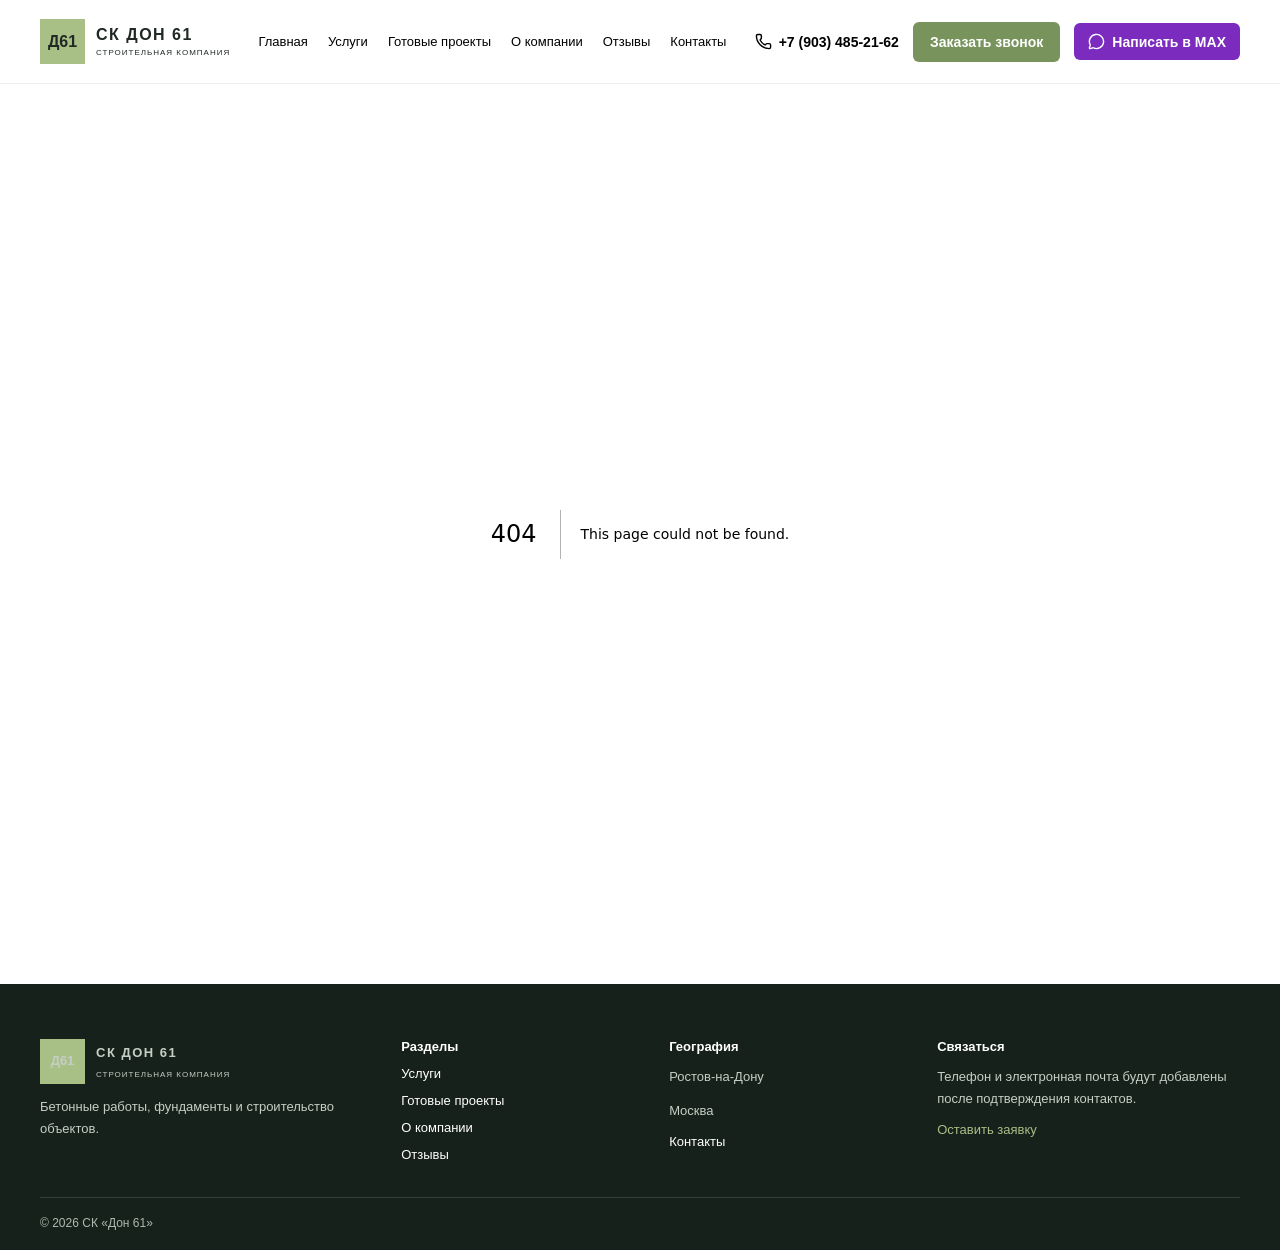
==== 404/index.html @ b5d12e60 "index.html Commit changes" ====
<!DOCTYPE html><html lang="ru"><head><meta charSet="utf-8"/><meta name="viewport" content="width=device-width, initial-scale=1"/><link rel="stylesheet" href="/_next/static/chunks/1ob4vys-8_jrk.css" data-precedence="next"/><link rel="preload" as="script" fetchPriority="low" href="/_next/static/chunks/1x6obpmlu1_c2.js"/><script src="/_next/static/chunks/2r4s4h5xul1n-.js" async=""></script><script src="/_next/static/chunks/3wbm-994r45kr.js" async=""></script><script src="/_next/static/chunks/1kb4dcqdypxx7.js" async=""></script><script src="/_next/static/chunks/turbopack-3-ry682tkyiqk.js" async=""></script><script src="/_next/static/chunks/1j1d3-lr4b68n.js" async=""></script><script src="/_next/static/chunks/3-zj1wxy3ab3z.js" async=""></script><meta name="robots" content="noindex"/><title>404: This page could not be found.</title><title>СК Дон 61 — бетонные и строительные работы</title><meta name="description" content="Бетонные и монолитные работы, фундаменты, бассейны, дома, промышленные и складские здания. Ростов-на-Дону и Москва."/><link rel="icon" href="/favicon.ico?favicon.117ezoe8m31dk.ico" sizes="48x48" type="image/x-icon"/><script src="/_next/static/chunks/0cz1d0mv5g_q7.js" noModule=""></script></head><body><div hidden=""><!--$--><!--/$--></div><header class="site-header"><div class="container header-inner"><a class="brand" href="/"><span class="brand-mark">Д61</span><span><b>СК ДОН 61</b><small>СТРОИТЕЛЬНАЯ КОМПАНИЯ</small></span></a><nav class="desktop-nav"><a href="/">Главная</a><a href="/services/">Услуги</a><a href="/portfolio/">Готовые проекты</a><a href="/about/">О компании</a><a href="/reviews/">Отзывы</a><a href="/contacts/">Контакты</a></nav><div class="header-actions"><a class="header-phone" href="tel:+79034852162"><svg xmlns="http://www.w3.org/2000/svg" width="17" height="17" viewBox="0 0 24 24" fill="none" stroke="currentColor" stroke-width="2" stroke-linecap="round" stroke-linejoin="round" class="lucide lucide-phone" aria-hidden="true"><path d="M13.832 16.568a1 1 0 0 0 1.213-.303l.355-.465A2 2 0 0 1 17 15h3a2 2 0 0 1 2 2v3a2 2 0 0 1-2 2A18 18 0 0 1 2 4a2 2 0 0 1 2-2h3a2 2 0 0 1 2 2v3a2 2 0 0 1-.8 1.6l-.468.351a1 1 0 0 0-.292 1.233 14 14 0 0 0 6.392 6.384"></path></svg>+7 (903) 485-21-62</a><button class="header-cta">Заказать звонок</button><a class="header-max" href="https://max.ru/" target="_blank" rel="noopener noreferrer"><svg xmlns="http://www.w3.org/2000/svg" width="17" height="17" viewBox="0 0 24 24" fill="none" stroke="currentColor" stroke-width="2" stroke-linecap="round" stroke-linejoin="round" class="lucide lucide-message-circle" aria-hidden="true"><path d="M2.992 16.342a2 2 0 0 1 .094 1.167l-1.065 3.29a1 1 0 0 0 1.236 1.168l3.413-.998a2 2 0 0 1 1.099.092 10 10 0 1 0-4.777-4.719"></path></svg>Написать в MAX</a></div><button class="mobile-toggle" aria-label="Меню"><svg xmlns="http://www.w3.org/2000/svg" width="24" height="24" viewBox="0 0 24 24" fill="none" stroke="currentColor" stroke-width="2" stroke-linecap="round" stroke-linejoin="round" class="lucide lucide-menu" aria-hidden="true"><path d="M4 5h16"></path><path d="M4 12h16"></path><path d="M4 19h16"></path></svg></button></div></header><main><div style="font-family:system-ui,&quot;Segoe UI&quot;,Roboto,Helvetica,Arial,sans-serif,&quot;Apple Color Emoji&quot;,&quot;Segoe UI Emoji&quot;;height:100vh;text-align:center;display:flex;flex-direction:column;align-items:center;justify-content:center"><div><style>body{color:#000;background:#fff;margin:0}.next-error-h1{border-right:1px solid rgba(0,0,0,.3)}@media (prefers-color-scheme:dark){body{color:#fff;background:#000}.next-error-h1{border-right:1px solid rgba(255,255,255,.3)}}</style><h1 class="next-error-h1" style="display:inline-block;margin:0 20px 0 0;padding:0 23px 0 0;font-size:24px;font-weight:500;vertical-align:top;line-height:49px">404</h1><div style="display:inline-block"><h2 style="font-size:14px;font-weight:400;line-height:49px;margin:0">This page could not be found.</h2></div></div></div><!--$--><!--/$--></main><footer class="site-footer"><div class="container footer-grid"><div><a class="brand footer-brand" href="/"><span class="brand-mark">Д61</span><span><b>СК ДОН 61</b><small>СТРОИТЕЛЬНАЯ КОМПАНИЯ</small></span></a><p>Бетонные работы, фундаменты и строительство объектов.</p></div><div><b>Разделы</b><a href="/services/">Услуги</a><a href="/portfolio/">Готовые проекты</a><a href="/about/">О компании</a><a href="/reviews/">Отзывы</a></div><div><b>География</b><span>Ростов-на-Дону</span><span>Москва</span><a href="/contacts/">Контакты</a></div><div><b>Связаться</b><span>Телефон и электронная почта будут добавлены после подтверждения контактов.</span><a class="footer-cta" href="/contacts/">Оставить заявку</a></div></div><div class="container footer-bottom">© <!-- -->2026<!-- --> СК «Дон 61»</div></footer><script id="_R_">(globalThis["TURBOPACK"] || (globalThis["TURBOPACK"] = [])).push({"otherChunks":["static/chunks/1x6obpmlu1_c2.js","static/chunks/2r4s4h5xul1n-.js","static/chunks/3wbm-994r45kr.js","static/chunks/1kb4dcqdypxx7.js"],"runtimeModuleIds":[94553]});</script><script src="/_next/static/chunks/1x6obpmlu1_c2.js" async=""></script><script>(self.__next_f=self.__next_f||[]).push([0])</script><script>self.__next_f.push([1,"1:\"$Sreact.fragment\"\n2:\"/_next/static/chunks/1j1d3-lr4b68n.js\"\n3:\"/_next/static/chunks/3-zj1wxy3ab3z.js\"\n4:I[53195,[\"$2\",\"$3\"],\"default\"]\n5:I[39756,[\"$2\",\"$3\"],\"default\"]\n6:I[37457,[\"$2\",\"$3\"],\"default\"]\n7:I[22016,[\"$2\",\"$3\"],\"\"]\nb:I[97367,[\"$2\",\"$3\"],\"OutletBoundary\"]\nc:\"$Sreact.suspense\"\ne:\"ViewportBoundary\"\nf:I[97367,[\"$2\",\"$3\"],\"$e\"]\n11:\"MetadataBoundary\"\n12:I[97367,[\"$2\",\"$3\"],\"$11\"]\n14:I[68027,[\"$2\",\"$3\"],\"default\",1]\n:HL[\"/_next/static/chunks/1ob4vys-8_jrk.css\",\"style\"]\n9:X\na:[[\"children\",{\"s\":\"__PAGE__\",\"h\":512,\"d\":{\"r\":[\"$\",\"$1\",\"c\",{\"children\":[[[\"$\",\"title\",null,{\"children\":\"404: This page could not be found.\"}],[\"$\",\"div\",null,{\"style\":\"$0:t:t:d:r:props:children:1:props:children:props:children:1:props:children:props:notFound:0:1:props:style\",\"children\":[\"$\",\"div\",null,{\"children\":[[\"$\",\"style\",null,{\"dangerouslySetInnerHTML\":{\"__html\":\"body{color:#000;background:#fff;margin:0}.next-error-h1{border-right:1px solid rgba(0,0,0,.3)}@media (prefers-color-scheme:dark){body{color:#fff;background:#000}.next-error-h1{border-right:1px solid rgba(255,255,255,.3)}}\"}}],[\"$\",\"h1\",null,{\"className\":\"next-error-h1\",\"style\":\"$0:t:t:d:r:props:children:1:props:children:props:children:1:props:children:props:notFound:0:1:props:children:props:children:1:props:style\",\"children\":404}],[\"$\",\"div\",null,{\"style\":\"$0:t:t:d:r:props:children:1:props:children:props:children:1:props:children:props:notFound:0:1:props:children:props:children:2:props:style\",\"children\":[\"$\",\"h2\",null,{\"style\":\"$0:t:t:d:r:props:children:1:props:children:props:children:1:props:children:props:notFound:0:1:props:children:props:children:2:props:children:props:style\",\"children\":\"This page could not be found.\"}]}]]}]}]],null,[\"$\",\"$Lb\",null,{\"children\":[\"$\",\"$c\",null,{\"name\":\"Next.MetadataOutlet\",\"children\":\"$@d\"}]}]]}],\"p\":false,\"v\":null}}]]\n8:[[\"children\",{\"s\":\"/_not-found\",\"h\":512,\"d\":{\"r\":[\"$\",\"$1\",\"c\",{\"children\":[null,[\"$\",\"$L5\",null,{\"parallelRouterKey\":\"children\",\"error\":\"$undefined\",\"errorStyles\":\"$undefined\",\"errorScripts\":\"$undefined\",\"template\":[\"$\",\"$L6\",null,{}],\"templateStyles\":\"$undefined\",\"templateScripts\":\"$undefined\",\"notFound\":\"$undefined\",\"forbidden\":\"$undefined\",\"unauthorized\":\"$undefined\"}]]}],\"p\":false,\"v\":\"$9\"},\"c\":\"$Qa\"}]]\n"])</script><script>self.__next_f.push([1,"0:{\"P\":null,\"c\":[\"\",\"_not-found\",\"\"],\"q\":\"\",\"i\":false,\"t\":{\"t\":{\"s\":\"\",\"h\":528,\"d\":{\"r\":[\"$\",\"$1\",\"c\",{\"children\":[[[\"$\",\"link\",\"0\",{\"rel\":\"stylesheet\",\"href\":\"/_next/static/chunks/1ob4vys-8_jrk.css\",\"precedence\":\"next\",\"crossOrigin\":\"$undefined\",\"nonce\":\"$undefined\"}],[\"$\",\"script\",\"script-0\",{\"src\":\"/_next/static/chunks/1j1d3-lr4b68n.js\",\"async\":true,\"nonce\":\"$undefined\"}],[\"$\",\"script\",\"script-1\",{\"src\":\"/_next/static/chunks/3-zj1wxy3ab3z.js\",\"async\":true,\"nonce\":\"$undefined\"}]],[\"$\",\"html\",null,{\"lang\":\"ru\",\"children\":[\"$\",\"body\",null,{\"children\":[[\"$\",\"$L4\",null,{}],[\"$\",\"main\",null,{\"children\":[\"$\",\"$L5\",null,{\"parallelRouterKey\":\"children\",\"error\":\"$undefined\",\"errorStyles\":\"$undefined\",\"errorScripts\":\"$undefined\",\"template\":[\"$\",\"$L6\",null,{}],\"templateStyles\":\"$undefined\",\"templateScripts\":\"$undefined\",\"notFound\":[[[\"$\",\"title\",null,{\"children\":\"404: This page could not be found.\"}],[\"$\",\"div\",null,{\"style\":{\"fontFamily\":\"system-ui,\\\"Segoe UI\\\",Roboto,Helvetica,Arial,sans-serif,\\\"Apple Color Emoji\\\",\\\"Segoe UI Emoji\\\"\",\"height\":\"100vh\",\"textAlign\":\"center\",\"display\":\"flex\",\"flexDirection\":\"column\",\"alignItems\":\"center\",\"justifyContent\":\"center\"},\"children\":[\"$\",\"div\",null,{\"children\":[[\"$\",\"style\",null,{\"dangerouslySetInnerHTML\":{\"__html\":\"body{color:#000;background:#fff;margin:0}.next-error-h1{border-right:1px solid rgba(0,0,0,.3)}@media (prefers-color-scheme:dark){body{color:#fff;background:#000}.next-error-h1{border-right:1px solid rgba(255,255,255,.3)}}\"}}],[\"$\",\"h1\",null,{\"className\":\"next-error-h1\",\"style\":{\"display\":\"inline-block\",\"margin\":\"0 20px 0 0\",\"padding\":\"0 23px 0 0\",\"fontSize\":24,\"fontWeight\":500,\"verticalAlign\":\"top\",\"lineHeight\":\"49px\"},\"children\":404}],[\"$\",\"div\",null,{\"style\":{\"display\":\"inline-block\"},\"children\":[\"$\",\"h2\",null,{\"style\":{\"fontSize\":14,\"fontWeight\":400,\"lineHeight\":\"49px\",\"margin\":0},\"children\":\"This page could not be found.\"}]}]]}]}]],[]],\"forbidden\":\"$undefined\",\"unauthorized\":\"$undefined\"}]}],[\"$\",\"footer\",null,{\"className\":\"site-footer\",\"children\":[[\"$\",\"div\",null,{\"className\":\"container footer-grid\",\"children\":[[\"$\",\"div\",null,{\"children\":[[\"$\",\"$L7\",null,{\"href\":\"/\",\"className\":\"brand footer-brand\",\"children\":[[\"$\",\"span\",null,{\"className\":\"brand-mark\",\"children\":\"Д61\"}],[\"$\",\"span\",null,{\"children\":[[\"$\",\"b\",null,{\"children\":\"СК ДОН 61\"}],[\"$\",\"small\",null,{\"children\":\"СТРОИТЕЛЬНАЯ КОМПАНИЯ\"}]]}]]}],[\"$\",\"p\",null,{\"children\":\"Бетонные работы, фундаменты и строительство объектов.\"}]]}],[\"$\",\"div\",null,{\"children\":[[\"$\",\"b\",null,{\"children\":\"Разделы\"}],[\"$\",\"$L7\",null,{\"href\":\"/services\",\"children\":\"Услуги\"}],[\"$\",\"$L7\",null,{\"href\":\"/portfolio\",\"children\":\"Готовые проекты\"}],[\"$\",\"$L7\",null,{\"href\":\"/about\",\"children\":\"О компании\"}],[\"$\",\"$L7\",null,{\"href\":\"/reviews\",\"children\":\"Отзывы\"}]]}],[\"$\",\"div\",null,{\"children\":[[\"$\",\"b\",null,{\"children\":\"География\"}],[\"$\",\"span\",null,{\"children\":\"Ростов-на-Дону\"}],[\"$\",\"span\",null,{\"children\":\"Москва\"}],[\"$\",\"$L7\",null,{\"href\":\"/contacts\",\"children\":\"Контакты\"}]]}],[\"$\",\"div\",null,{\"children\":[[\"$\",\"b\",null,{\"children\":\"Связаться\"}],[\"$\",\"span\",null,{\"children\":\"Телефон и электронная почта будут добавлены после подтверждения контактов.\"}],[\"$\",\"$L7\",null,{\"href\":\"/contacts\",\"className\":\"footer-cta\",\"children\":\"Оставить заявку\"}]]}]]}],[\"$\",\"div\",null,{\"className\":\"container footer-bottom\",\"children\":[\"© \",2026,\" СК «Дон 61»\"]}]]}]]}]}]]}],\"p\":false,\"v\":null},\"c\":\"$Q8\"},\"h\":{\"r\":[\"$\",\"$1\",\"h\",{\"children\":[[\"$\",\"meta\",null,{\"name\":\"robots\",\"content\":\"noindex\"}],[\"$\",\"$Lf\",null,{\"children\":\"$L10\"}],[\"$\",\"$L12\",null,{\"children\":[[\"$\",\"div\",null,{\"hidden\":true,\"children\":[\"$\",\"$c\",null,{\"name\":\"Next.Metadata\",\"children\":\"$L13\"}]}],null]}],null]}],\"p\":false,\"v\":null}},\"m\":\"$undefined\",\"G\":[\"$14\",[[\"$\",\"link\",\"0\",{\"rel\":\"stylesheet\",\"href\":\"/_next/static/chunks/1ob4vys-8_jrk.css\",\"precedence\":\"next\",\"crossOrigin\":\"$undefined\",\"nonce\":\"$undefined\"}]]],\"S\":true,\"r\":\"$undefined\",\"s\":\"$undefined\",\"a\":\"$undefined\",\"l\":\"$undefined\",\"p\":\"$undefined\",\"d\":\"$undefined\",\"b\":\"K-Sfc4OJRchwxXbPFuNfM\"}\n"])</script><script>self.__next_f.push([1,"9:C\n10:[[\"$\",\"meta\",\"0\",{\"charSet\":\"utf-8\"}],[\"$\",\"meta\",\"1\",{\"name\":\"viewport\",\"content\":\"width=device-width, initial-scale=1\"}]]\n"])</script><script>self.__next_f.push([1,"15:I[27201,[\"$2\",\"$3\"],\"IconMark\"]\nd:null\n13:[[\"$\",\"title\",\"0\",{\"children\":\"СК Дон 61 — бетонные и строительные работы\"}],[\"$\",\"meta\",\"1\",{\"name\":\"description\",\"content\":\"Бетонные и монолитные работы, фундаменты, бассейны, дома, промышленные и складские здания. Ростов-на-Дону и Москва.\"}],[\"$\",\"link\",\"2\",{\"rel\":\"icon\",\"href\":\"/favicon.ico?favicon.117ezoe8m31dk.ico\",\"sizes\":\"48x48\",\"type\":\"image/x-icon\"}],[\"$\",\"$L15\",\"3\",{}]]\n"])</script></body></html>
---- _next/static/chunks/1ob4vys-8_jrk.css ----
:root{--ink:#202923;--green:#a8bf86;--green2:#78945c;--paper:#f3f4ef;--muted:#737d75}*{box-sizing:border-box;scroll-behavior:smooth}body{color:#343d36;margin:0;font-family:Arial,Helvetica,sans-serif}a{color:inherit;text-decoration:none}button,input,textarea,select{font:inherit}.container{width:min(1200px,100% - 48px);margin:auto}.site-header{z-index:20;background:#fff;border-bottom:1px solid #eceee9;height:84px;position:relative}.header-inner,.brand,.desktop-nav,.header-cta,.hero-actions,.hero-location,.section-heading,.footer-grid,.contact-strip-inner{align-items:center;display:flex}.header-inner{justify-content:space-between;gap:22px;height:100%}.brand{color:var(--ink);flex-shrink:0;gap:11px}.brand-mark{background:var(--green);place-items:center;width:45px;height:45px;font-weight:900;display:grid}.brand b,.brand small{display:block}.brand b{letter-spacing:1.5px}.brand small{letter-spacing:1px;margin-top:4px;font-size:8px}.desktop-nav{gap:20px;font-size:13px}.desktop-nav a:hover,.text-link:hover{color:var(--green2)}.header-cta,.button{background:var(--green);color:var(--ink);border:0;justify-content:center;align-items:center;gap:10px;padding:15px 20px;font-size:13px;font-weight:700;display:inline-flex}.mobile-toggle,.mobile-nav{display:none}.hero{color:#fff;background:linear-gradient(90deg,#141e17f0,#141e177a),url(https://images.unsplash.com/photo-1503387762-592deb58ef4e?w=1600) 50%/cover;align-items:center;min-height:650px;display:flex;position:relative}.hero-overlay{background:linear-gradient(90deg,#141e178c,#0000);position:absolute;inset:0}.hero-content{padding:85px 0;position:relative}.hero-kicker,.eyebrow{color:var(--green2);letter-spacing:2px;margin-bottom:20px;font-size:11px;font-weight:800;display:block}.hero-kicker{color:var(--green)}h1,h2,h3,p{margin-top:0}.hero h1{max-width:850px;margin-bottom:24px;font-size:clamp(38px,6vw,72px);line-height:1.08}.hero h1 em{color:var(--green);font-style:normal}.hero-content>p{color:#e0e5df;max-width:650px;font-size:16px;line-height:1.8}.hero-actions{flex-wrap:wrap;gap:14px;margin-top:30px}.button-primary{background:var(--green)}.button-outline{color:#fff;background:0 0;border:1px solid #fff8}.hero-location{gap:10px;margin-top:65px;font-size:13px}.section{padding:92px 0}.section-light{background:var(--paper)}.section-dark{background:var(--ink);color:#fff}.section h2,.page-intro h1{color:var(--ink);margin-bottom:22px;font-size:clamp(30px,4vw,46px);line-height:1.15}.section-dark h2{color:#fff}.section-lead,.section-heading>p{max-width:650px;color:var(--muted);line-height:1.8}.section-heading{justify-content:space-between;gap:35px;margin-bottom:38px}.section-heading>p{max-width:430px;margin:0}.feature-band{background:#fff;grid-template-columns:1fr 1fr;margin-top:30px;display:grid}.feature-band>div:first-child{padding:45px}.feature-band h3{color:var(--ink);font-size:27px}.feature-band p,.service-tile p,.advantage p,.stage p,.prose p{color:var(--muted);line-height:1.75}.feature-photo{background:url(https://images.unsplash.com/photo-1590725140246-20ac9a5f5e1c?w=1000) 50%/cover;min-height:300px}.text-link,.tile-link{color:var(--green2);align-items:center;gap:9px;font-size:13px;font-weight:700;display:inline-flex}.service-grid{grid-template-columns:repeat(3,1fr);gap:16px;display:grid}.service-tile{background:var(--paper);flex-direction:column;min-height:250px;padding:28px;transition:transform .2s;display:flex;position:relative}.service-tile:hover{transform:translateY(-4px)}.service-tile>svg{color:var(--green2);width:30px;height:30px}.tile-index{color:#9ba59b;font-size:12px;position:absolute;top:25px;right:25px}.service-tile h3,.service-tile h2{color:var(--ink);margin:25px 0 10px;font-size:19px}.service-tile p{font-size:14px}.tile-link{margin-top:auto}.advantage-grid{grid-template-columns:repeat(3,1fr);gap:14px;margin-top:35px;display:grid}.advantage{background:#2b362e;padding:25px;position:relative}.advantage>svg{color:var(--green)}.advantage>span{float:right;color:#829083}.advantage h3{margin:22px 0 10px;font-size:17px}.advantage p{color:#c4cec5;margin-bottom:0;font-size:13px}.city-grid{grid-template-columns:1fr 1fr;gap:18px;margin-top:30px;display:grid}.city-panel{color:#fff;background:linear-gradient(#18231d44,#18231de8),url(https://images.unsplash.com/photo-1511818966892-d7d671e672a2?w=900) 50%/cover;flex-direction:column;justify-content:end;min-height:240px;padding:30px;display:flex}.city-panel svg{color:var(--green);margin-bottom:auto}.city-panel span{color:var(--green);letter-spacing:1.5px;font-size:10px}.city-panel h3{margin:9px 0;font-size:28px}.city-panel p{color:#e1e6e0;margin:0}.city-moscow{background-image:linear-gradient(#18231d44,#18231de8),url(https://images.unsplash.com/photo-1519608487953-e999c86e7455?w=900)}.stage-grid{grid-template-columns:repeat(4,1fr);gap:25px;margin-top:35px;display:grid}.stage{border-top:1px solid #cbd2c6;padding-top:18px}.stage>span{color:var(--green2);font-weight:800}.stage h3{color:var(--ink);margin:17px 0 8px;font-size:17px}.stage p{font-size:13px}.review-callout,.contact-strip-inner{justify-content:space-between;align-items:center;gap:30px;display:flex}.review-callout p{color:#c4cec5}.contact-strip{background:#eef1e9}.contact-strip-inner h2{margin:0}.site-footer{color:#fff;background:#17211b;padding:55px 0 20px}.footer-grid{grid-template-columns:1.4fr 1fr 1fr 1.3fr;align-items:start;gap:35px;display:grid}.footer-grid>div{flex-direction:column;gap:12px;font-size:13px;display:flex}.footer-brand{color:#fff}.footer-grid p,.footer-grid span{color:#c5cec5;line-height:1.7}.footer-cta{color:var(--green)}.footer-bottom{color:#aeb9af;border-top:1px solid #fff2;margin-top:35px;padding-top:18px;font-size:12px}.page-intro{background:var(--paper);padding:85px 0}.page-intro h1{max-width:900px;font-size:clamp(38px,5vw,58px)}.page-intro p{max-width:760px;color:var(--muted);line-height:1.8}.detail-layout,.reviews-layout,.contacts-grid{grid-template-columns:1.5fr 1fr;gap:55px;display:grid}.detail-aside,.empty-state{background:var(--paper);padding:32px}.check-list{gap:15px;margin:25px 0;padding:0;list-style:none;display:grid}.check-list li,.contact-info p{align-items:center;gap:12px;display:flex}.check-list svg,.contact-info svg{color:var(--green2);flex-shrink:0}.prose{max-width:1000px}.prose h2{margin:38px 0 18px}.light-grid .advantage{background:var(--paper)}.light-grid .advantage h3{color:var(--ink)}.light-grid .advantage p{color:var(--muted)}.empty-state p{color:var(--muted);line-height:1.8}.review-cards{grid-template-columns:1fr 1fr;gap:15px;margin-top:25px;display:grid}.review-card{background:var(--paper);padding:25px}.review-card p{color:var(--muted);line-height:1.7}.review-card b,.review-card small{display:block}.review-card small{color:var(--green2);margin-top:6px;font-size:10px}.stars{color:#b18b42;gap:3px;margin-bottom:18px;display:flex}.stars svg{width:16px;height:16px}.review-form{background:var(--paper);gap:14px;padding:30px;display:grid}.review-form h2{font-size:26px}.review-form label{gap:7px;font-size:13px;font-weight:700;display:grid}.review-form input,.review-form select,.review-form textarea{width:100%;color:var(--ink);background:#fff;border:1px solid #d5dbd2;padding:12px}.review-form small{color:var(--muted);line-height:1.5}.contact-info p{color:var(--muted);line-height:1.6}.form-status{font-size:13px;line-height:1.5}.detail-aside p{color:var(--muted);line-height:1.7}@media (max-width:1000px){.desktop-nav{gap:11px;font-size:11px}.header-cta{padding:12px;font-size:11px}.stage-grid,.footer-grid{grid-template-columns:repeat(2,1fr)}}@media (max-width:760px){.desktop-nav,.header-cta{display:none}.mobile-toggle{color:var(--ink);background:0 0;border:0;display:block}.mobile-nav{background:#fff;padding:15px 24px;display:grid;position:absolute;top:84px;left:0;right:0;box-shadow:0 12px 20px #00000012}.mobile-nav a{border-bottom:1px solid #eee;padding:13px 0}.section{padding:65px 0}.feature-band,.detail-layout,.reviews-layout,.contacts-grid{grid-template-columns:1fr}.feature-photo{min-height:230px}.service-grid,.advantage-grid{grid-template-columns:repeat(2,1fr)}.review-callout,.contact-strip-inner,.section-heading{flex-direction:column;align-items:flex-start}.stage-grid{grid-template-columns:repeat(2,1fr)}}@media (max-width:520px){.container{width:calc(100% - 32px)}.hero{min-height:610px}.hero-content{padding:65px 0}.hero h1{font-size:39px}.hero-content>p{font-size:14px}.hero-location{margin-top:45px}.service-grid,.advantage-grid,.city-grid,.stage-grid,.review-cards,.footer-grid{grid-template-columns:1fr}.feature-band>div:first-child{padding:28px}.page-intro{padding:60px 0}.page-intro h1{font-size:38px}.header-inner{gap:10px}}.review-images{flex-direction:column;gap:12px;width:100%;margin:20px 0;display:flex}.review-gallery{background:#e7e9e4;border-radius:12px;width:100%;position:relative;overflow:hidden}.review-gallery-image{object-fit:cover;width:100%;height:clamp(240px,32vw,380px);display:block}.review-gallery-arrow{color:#202923;cursor:pointer;background:#ffffffe6;border:0;border-radius:50%;place-items:center;width:42px;height:42px;font-size:25px;transition:background .2s,transform .2s;display:grid;position:absolute;top:50%;transform:translateY(-50%)}.review-gallery-arrow:hover{background:#fff;transform:translateY(-50%)scale(1.08)}.review-gallery-arrow.prev{left:12px}.review-gallery-arrow.next{right:12px}.review-gallery-counter{color:#fff;background:#000000a6;border-radius:20px;padding:6px 11px;font-size:12px;position:absolute;bottom:12px;right:12px}.review-thumbnails{gap:9px;padding:2px 0 7px;display:flex;overflow-x:auto}.review-thumbnail{cursor:pointer;background:0 0;border:2px solid #0000;border-radius:7px;flex:0 0 76px;width:76px;height:62px;padding:0;overflow:hidden}.review-thumbnail.active{border-color:var(--green2)}.review-thumbnail img{object-fit:cover;width:100%;height:100%;display:block}@media (max-width:520px){.review-gallery-image{height:250px}.review-gallery-arrow{width:36px;height:36px}.review-thumbnail{flex-basis:65px;width:65px;height:55px}}.portfolio-images{grid-template-columns:repeat(2,minmax(0,1fr));gap:10px;display:grid}.portfolio-images img{aspect-ratio:4/3;object-fit:cover;border-radius:8px;width:100%}.header-actions{align-items:center;gap:14px;display:flex}.header-phone,.header-max{color:inherit;white-space:nowrap;align-items:center;gap:7px;font-size:14px;font-weight:600;text-decoration:none;display:inline-flex}.header-cta{cursor:pointer;color:#fff;font:inherit;white-space:nowrap;background:#78945c;border:none;border-radius:6px;padding:12px 17px;font-size:14px;font-weight:600}.header-max{color:#78945c}.callback-overlay{z-index:1000;background:#000000a6;justify-content:center;align-items:center;padding:20px;display:flex;position:fixed;inset:0}.callback-modal{color:#18212b;background:#fff;border-radius:12px;width:100%;max-width:440px;padding:36px;position:relative}.callback-modal h2{margin:0 0 12px;font-size:28px}.callback-modal p{color:#65717e;margin-bottom:24px;line-height:1.5}.callback-close{cursor:pointer;background:0 0;border:none;position:absolute;top:16px;right:16px}.callback-form{gap:17px;display:grid}.callback-form label{gap:8px;font-size:14px;font-weight:600;display:grid}.callback-form input{width:100%;font:inherit;border:1px solid #ccd3da;border-radius:6px;padding:13px}.callback-submit{color:#fff;font:inherit;cursor:pointer;background:#78945c;border:none;border-radius:6px;padding:14px;font-weight:600}.callback-form small{color:#65717e;font-size:11px;line-height:1.5}@media (max-width:1200px){.header-actions{gap:9px}.header-phone,.header-max{font-size:12px}}@media (max-width:1050px){.desktop-nav{display:none}.site-header{z-index:100;background:#fff;position:relative;overflow:visible}.header-inner{flex-wrap:wrap;align-items:center;gap:10px;height:auto;min-height:70px;padding:10px 16px;display:flex}.header-actions{background:#fff;flex-wrap:wrap;flex:0 0 100%;order:3;justify-content:center;align-items:center;gap:10px;width:100%;padding:8px 0 12px;display:flex}.header-phone{color:#18212b}.header-cta{padding:10px 12px}.header-max{color:#fff;background:#7b2cbf;border-radius:6px;padding:10px 12px}}.header-max,.mobile-nav .mobile-max{color:#fff;background:#7b2cbf;border-radius:6px;padding:10px 14px}@media (max-width:760px){.site-header{z-index:100;height:auto;min-height:0;position:relative;overflow:visible}.header-inner{grid-template-columns:1fr auto;align-items:center;gap:12px;height:auto;min-height:0;padding:12px 0;display:grid}.brand{grid-area:1/1}.mobile-toggle{cursor:pointer;grid-area:1/2;justify-content:center;align-items:center;padding:5px;display:flex}.desktop-nav{display:none}.header-actions{grid-area:2/1/auto/-1;grid-template-columns:1fr 1fr;align-items:center;gap:9px;width:100%;padding:8px 0 4px;display:grid}.header-phone{color:#202923;grid-column:1/-1;justify-content:center;padding:4px;font-size:15px}.header-actions .header-cta{color:#fff;background:#78945c;border-radius:6px;justify-content:center;width:100%;padding:12px 5px;font-size:12px;display:flex}.header-max{color:#fff;background:#7b2cbf;border-radius:6px;justify-content:center;width:100%;padding:12px 5px;font-size:12px;display:flex}.mobile-nav{z-index:101;background:#fff;padding:10px 20px 18px;display:grid;position:absolute;top:100%;left:0;right:0;box-shadow:0 12px 20px #00000012}.mobile-nav a{color:#202923;border-bottom:1px solid #eee;padding:13px 0;text-decoration:none;display:block}}.callback-phone{grid-template-columns:90px 1fr;gap:8px;display:grid}.callback-phone select,.callback-phone input{color:#18212b;width:100%;min-width:0;font:inherit;background:#fff;border:1px solid #ccd3da;border-radius:6px;padding:13px}.portfolio-grid{grid-template-columns:repeat(3,minmax(0,1fr));gap:24px;display:grid}.portfolio-card{border:1px solid var(--line,#e5e7eb);background:#fff;border-radius:14px;overflow:hidden}.portfolio-card img{object-fit:cover;width:100%;height:250px;display:block}.portfolio-card-content{padding:20px}.portfolio-card-content h2{margin:0 0 10px}.portfolio-card-content p{color:#59636e;margin:7px 0}@media (max-width:900px){.portfolio-grid{grid-template-columns:repeat(2,minmax(0,1fr))}}@media (max-width:600px){.portfolio-grid{grid-template-columns:1fr}.portfolio-card img{height:220px}}
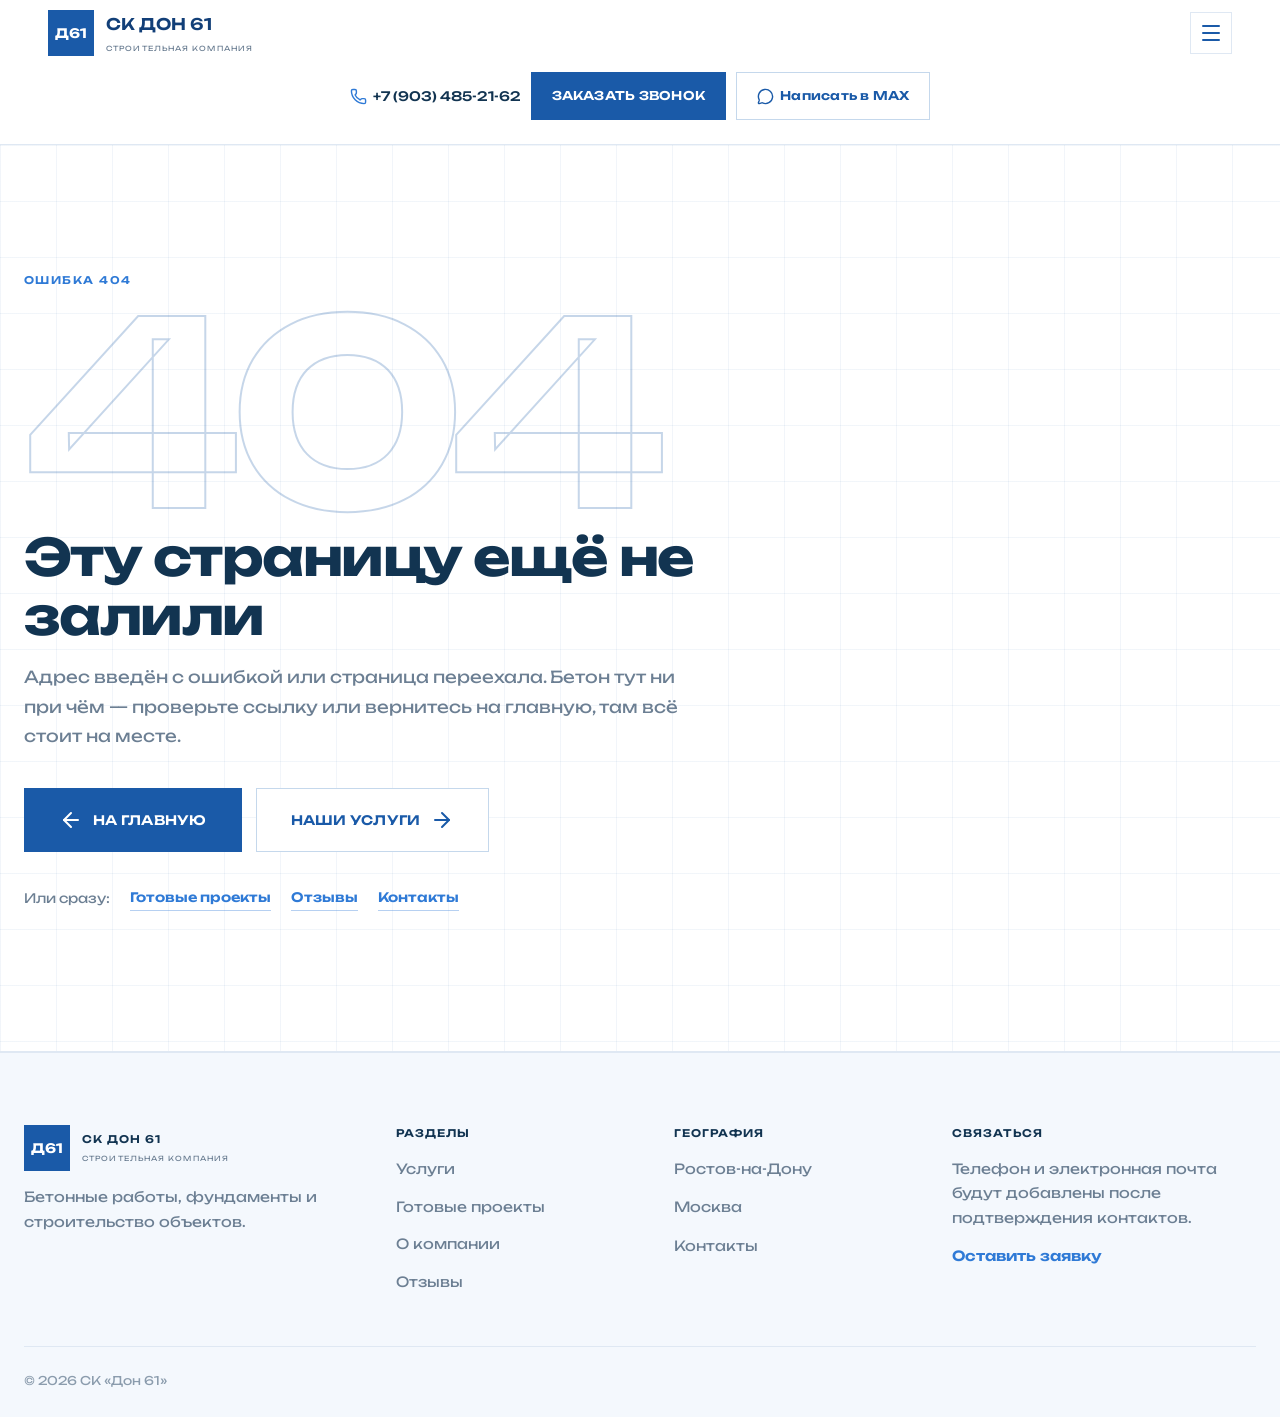
==== commit 8fb271b1: "Add files via upload" ====
--- a/404/index.html
+++ b/404/index.html
@@ -1 +1 @@
-<!DOCTYPE html><html lang="ru"><head><meta charSet="utf-8"/><meta name="viewport" content="width=device-width, initial-scale=1"/><link rel="stylesheet" href="/_next/static/chunks/1ob4vys-8_jrk.css" data-precedence="next"/><link rel="preload" as="script" fetchPriority="low" href="/_next/static/chunks/1x6obpmlu1_c2.js"/><script src="/_next/static/chunks/2r4s4h5xul1n-.js" async=""></script><script src="/_next/static/chunks/3wbm-994r45kr.js" async=""></script><script src="/_next/static/chunks/1kb4dcqdypxx7.js" async=""></script><script src="/_next/static/chunks/turbopack-3-ry682tkyiqk.js" async=""></script><script src="/_next/static/chunks/1j1d3-lr4b68n.js" async=""></script><script src="/_next/static/chunks/3-zj1wxy3ab3z.js" async=""></script><meta name="robots" content="noindex"/><title>404: This page could not be found.</title><title>СК Дон 61 — бетонные и строительные работы</title><meta name="description" content="Бетонные и монолитные работы, фундаменты, бассейны, дома, промышленные и складские здания. Ростов-на-Дону и Москва."/><link rel="icon" href="/favicon.ico?favicon.117ezoe8m31dk.ico" sizes="48x48" type="image/x-icon"/><script src="/_next/static/chunks/0cz1d0mv5g_q7.js" noModule=""></script></head><body><div hidden=""><!--$--><!--/$--></div><header class="site-header"><div class="container header-inner"><a class="brand" href="/"><span class="brand-mark">Д61</span><span><b>СК ДОН 61</b><small>СТРОИТЕЛЬНАЯ КОМПАНИЯ</small></span></a><nav class="desktop-nav"><a href="/">Главная</a><a href="/services/">Услуги</a><a href="/portfolio/">Готовые проекты</a><a href="/about/">О компании</a><a href="/reviews/">Отзывы</a><a href="/contacts/">Контакты</a></nav><div class="header-actions"><a class="header-phone" href="tel:+79034852162"><svg xmlns="http://www.w3.org/2000/svg" width="17" height="17" viewBox="0 0 24 24" fill="none" stroke="currentColor" stroke-width="2" stroke-linecap="round" stroke-linejoin="round" class="lucide lucide-phone" aria-hidden="true"><path d="M13.832 16.568a1 1 0 0 0 1.213-.303l.355-.465A2 2 0 0 1 17 15h3a2 2 0 0 1 2 2v3a2 2 0 0 1-2 2A18 18 0 0 1 2 4a2 2 0 0 1 2-2h3a2 2 0 0 1 2 2v3a2 2 0 0 1-.8 1.6l-.468.351a1 1 0 0 0-.292 1.233 14 14 0 0 0 6.392 6.384"></path></svg>+7 (903) 485-21-62</a><button class="header-cta">Заказать звонок</button><a class="header-max" href="https://max.ru/" target="_blank" rel="noopener noreferrer"><svg xmlns="http://www.w3.org/2000/svg" width="17" height="17" viewBox="0 0 24 24" fill="none" stroke="currentColor" stroke-width="2" stroke-linecap="round" stroke-linejoin="round" class="lucide lucide-message-circle" aria-hidden="true"><path d="M2.992 16.342a2 2 0 0 1 .094 1.167l-1.065 3.29a1 1 0 0 0 1.236 1.168l3.413-.998a2 2 0 0 1 1.099.092 10 10 0 1 0-4.777-4.719"></path></svg>Написать в MAX</a></div><button class="mobile-toggle" aria-label="Меню"><svg xmlns="http://www.w3.org/2000/svg" width="24" height="24" viewBox="0 0 24 24" fill="none" stroke="currentColor" stroke-width="2" stroke-linecap="round" stroke-linejoin="round" class="lucide lucide-menu" aria-hidden="true"><path d="M4 5h16"></path><path d="M4 12h16"></path><path d="M4 19h16"></path></svg></button></div></header><main><div style="font-family:system-ui,&quot;Segoe UI&quot;,Roboto,Helvetica,Arial,sans-serif,&quot;Apple Color Emoji&quot;,&quot;Segoe UI Emoji&quot;;height:100vh;text-align:center;display:flex;flex-direction:column;align-items:center;justify-content:center"><div><style>body{color:#000;background:#fff;margin:0}.next-error-h1{border-right:1px solid rgba(0,0,0,.3)}@media (prefers-color-scheme:dark){body{color:#fff;background:#000}.next-error-h1{border-right:1px solid rgba(255,255,255,.3)}}</style><h1 class="next-error-h1" style="display:inline-block;margin:0 20px 0 0;padding:0 23px 0 0;font-size:24px;font-weight:500;vertical-align:top;line-height:49px">404</h1><div style="display:inline-block"><h2 style="font-size:14px;font-weight:400;line-height:49px;margin:0">This page could not be found.</h2></div></div></div><!--$--><!--/$--></main><footer class="site-footer"><div class="container footer-grid"><div><a class="brand footer-brand" href="/"><span class="brand-mark">Д61</span><span><b>СК ДОН 61</b><small>СТРОИТЕЛЬНАЯ КОМПАНИЯ</small></span></a><p>Бетонные работы, фундаменты и строительство объектов.</p></div><div><b>Разделы</b><a href="/services/">Услуги</a><a href="/portfolio/">Готовые проекты</a><a href="/about/">О компании</a><a href="/reviews/">Отзывы</a></div><div><b>География</b><span>Ростов-на-Дону</span><span>Москва</span><a href="/contacts/">Контакты</a></div><div><b>Связаться</b><span>Телефон и электронная почта будут добавлены после подтверждения контактов.</span><a class="footer-cta" href="/contacts/">Оставить заявку</a></div></div><div class="container footer-bottom">© <!-- -->2026<!-- --> СК «Дон 61»</div></footer><script id="_R_">(globalThis["TURBOPACK"] || (globalThis["TURBOPACK"] = [])).push({"otherChunks":["static/chunks/1x6obpmlu1_c2.js","static/chunks/2r4s4h5xul1n-.js","static/chunks/3wbm-994r45kr.js","static/chunks/1kb4dcqdypxx7.js"],"runtimeModuleIds":[94553]});</script><script src="/_next/static/chunks/1x6obpmlu1_c2.js" async=""></script><script>(self.__next_f=self.__next_f||[]).push([0])</script><script>self.__next_f.push([1,"1:\"$Sreact.fragment\"\n2:\"/_next/static/chunks/1j1d3-lr4b68n.js\"\n3:\"/_next/static/chunks/3-zj1wxy3ab3z.js\"\n4:I[53195,[\"$2\",\"$3\"],\"default\"]\n5:I[39756,[\"$2\",\"$3\"],\"default\"]\n6:I[37457,[\"$2\",\"$3\"],\"default\"]\n7:I[22016,[\"$2\",\"$3\"],\"\"]\nb:I[97367,[\"$2\",\"$3\"],\"OutletBoundary\"]\nc:\"$Sreact.suspense\"\ne:\"ViewportBoundary\"\nf:I[97367,[\"$2\",\"$3\"],\"$e\"]\n11:\"MetadataBoundary\"\n12:I[97367,[\"$2\",\"$3\"],\"$11\"]\n14:I[68027,[\"$2\",\"$3\"],\"default\",1]\n:HL[\"/_next/static/chunks/1ob4vys-8_jrk.css\",\"style\"]\n9:X\na:[[\"children\",{\"s\":\"__PAGE__\",\"h\":512,\"d\":{\"r\":[\"$\",\"$1\",\"c\",{\"children\":[[[\"$\",\"title\",null,{\"children\":\"404: This page could not be found.\"}],[\"$\",\"div\",null,{\"style\":\"$0:t:t:d:r:props:children:1:props:children:props:children:1:props:children:props:notFound:0:1:props:style\",\"children\":[\"$\",\"div\",null,{\"children\":[[\"$\",\"style\",null,{\"dangerouslySetInnerHTML\":{\"__html\":\"body{color:#000;background:#fff;margin:0}.next-error-h1{border-right:1px solid rgba(0,0,0,.3)}@media (prefers-color-scheme:dark){body{color:#fff;background:#000}.next-error-h1{border-right:1px solid rgba(255,255,255,.3)}}\"}}],[\"$\",\"h1\",null,{\"className\":\"next-error-h1\",\"style\":\"$0:t:t:d:r:props:children:1:props:children:props:children:1:props:children:props:notFound:0:1:props:children:props:children:1:props:style\",\"children\":404}],[\"$\",\"div\",null,{\"style\":\"$0:t:t:d:r:props:children:1:props:children:props:children:1:props:children:props:notFound:0:1:props:children:props:children:2:props:style\",\"children\":[\"$\",\"h2\",null,{\"style\":\"$0:t:t:d:r:props:children:1:props:children:props:children:1:props:children:props:notFound:0:1:props:children:props:children:2:props:children:props:style\",\"children\":\"This page could not be found.\"}]}]]}]}]],null,[\"$\",\"$Lb\",null,{\"children\":[\"$\",\"$c\",null,{\"name\":\"Next.MetadataOutlet\",\"children\":\"$@d\"}]}]]}],\"p\":false,\"v\":null}}]]\n8:[[\"children\",{\"s\":\"/_not-found\",\"h\":512,\"d\":{\"r\":[\"$\",\"$1\",\"c\",{\"children\":[null,[\"$\",\"$L5\",null,{\"parallelRouterKey\":\"children\",\"error\":\"$undefined\",\"errorStyles\":\"$undefined\",\"errorScripts\":\"$undefined\",\"template\":[\"$\",\"$L6\",null,{}],\"templateStyles\":\"$undefined\",\"templateScripts\":\"$undefined\",\"notFound\":\"$undefined\",\"forbidden\":\"$undefined\",\"unauthorized\":\"$undefined\"}]]}],\"p\":false,\"v\":\"$9\"},\"c\":\"$Qa\"}]]\n"])</script><script>self.__next_f.push([1,"0:{\"P\":null,\"c\":[\"\",\"_not-found\",\"\"],\"q\":\"\",\"i\":false,\"t\":{\"t\":{\"s\":\"\",\"h\":528,\"d\":{\"r\":[\"$\",\"$1\",\"c\",{\"children\":[[[\"$\",\"link\",\"0\",{\"rel\":\"stylesheet\",\"href\":\"/_next/static/chunks/1ob4vys-8_jrk.css\",\"precedence\":\"next\",\"crossOrigin\":\"$undefined\",\"nonce\":\"$undefined\"}],[\"$\",\"script\",\"script-0\",{\"src\":\"/_next/static/chunks/1j1d3-lr4b68n.js\",\"async\":true,\"nonce\":\"$undefined\"}],[\"$\",\"script\",\"script-1\",{\"src\":\"/_next/static/chunks/3-zj1wxy3ab3z.js\",\"async\":true,\"nonce\":\"$undefined\"}]],[\"$\",\"html\",null,{\"lang\":\"ru\",\"children\":[\"$\",\"body\",null,{\"children\":[[\"$\",\"$L4\",null,{}],[\"$\",\"main\",null,{\"children\":[\"$\",\"$L5\",null,{\"parallelRouterKey\":\"children\",\"error\":\"$undefined\",\"errorStyles\":\"$undefined\",\"errorScripts\":\"$undefined\",\"template\":[\"$\",\"$L6\",null,{}],\"templateStyles\":\"$undefined\",\"templateScripts\":\"$undefined\",\"notFound\":[[[\"$\",\"title\",null,{\"children\":\"404: This page could not be found.\"}],[\"$\",\"div\",null,{\"style\":{\"fontFamily\":\"system-ui,\\\"Segoe UI\\\",Roboto,Helvetica,Arial,sans-serif,\\\"Apple Color Emoji\\\",\\\"Segoe UI Emoji\\\"\",\"height\":\"100vh\",\"textAlign\":\"center\",\"display\":\"flex\",\"flexDirection\":\"column\",\"alignItems\":\"center\",\"justifyContent\":\"center\"},\"children\":[\"$\",\"div\",null,{\"children\":[[\"$\",\"style\",null,{\"dangerouslySetInnerHTML\":{\"__html\":\"body{color:#000;background:#fff;margin:0}.next-error-h1{border-right:1px solid rgba(0,0,0,.3)}@media (prefers-color-scheme:dark){body{color:#fff;background:#000}.next-error-h1{border-right:1px solid rgba(255,255,255,.3)}}\"}}],[\"$\",\"h1\",null,{\"className\":\"next-error-h1\",\"style\":{\"display\":\"inline-block\",\"margin\":\"0 20px 0 0\",\"padding\":\"0 23px 0 0\",\"fontSize\":24,\"fontWeight\":500,\"verticalAlign\":\"top\",\"lineHeight\":\"49px\"},\"children\":404}],[\"$\",\"div\",null,{\"style\":{\"display\":\"inline-block\"},\"children\":[\"$\",\"h2\",null,{\"style\":{\"fontSize\":14,\"fontWeight\":400,\"lineHeight\":\"49px\",\"margin\":0},\"children\":\"This page could not be found.\"}]}]]}]}]],[]],\"forbidden\":\"$undefined\",\"unauthorized\":\"$undefined\"}]}],[\"$\",\"footer\",null,{\"className\":\"site-footer\",\"children\":[[\"$\",\"div\",null,{\"className\":\"container footer-grid\",\"children\":[[\"$\",\"div\",null,{\"children\":[[\"$\",\"$L7\",null,{\"href\":\"/\",\"className\":\"brand footer-brand\",\"children\":[[\"$\",\"span\",null,{\"className\":\"brand-mark\",\"children\":\"Д61\"}],[\"$\",\"span\",null,{\"children\":[[\"$\",\"b\",null,{\"children\":\"СК ДОН 61\"}],[\"$\",\"small\",null,{\"children\":\"СТРОИТЕЛЬНАЯ КОМПАНИЯ\"}]]}]]}],[\"$\",\"p\",null,{\"children\":\"Бетонные работы, фундаменты и строительство объектов.\"}]]}],[\"$\",\"div\",null,{\"children\":[[\"$\",\"b\",null,{\"children\":\"Разделы\"}],[\"$\",\"$L7\",null,{\"href\":\"/services\",\"children\":\"Услуги\"}],[\"$\",\"$L7\",null,{\"href\":\"/portfolio\",\"children\":\"Готовые проекты\"}],[\"$\",\"$L7\",null,{\"href\":\"/about\",\"children\":\"О компании\"}],[\"$\",\"$L7\",null,{\"href\":\"/reviews\",\"children\":\"Отзывы\"}]]}],[\"$\",\"div\",null,{\"children\":[[\"$\",\"b\",null,{\"children\":\"География\"}],[\"$\",\"span\",null,{\"children\":\"Ростов-на-Дону\"}],[\"$\",\"span\",null,{\"children\":\"Москва\"}],[\"$\",\"$L7\",null,{\"href\":\"/contacts\",\"children\":\"Контакты\"}]]}],[\"$\",\"div\",null,{\"children\":[[\"$\",\"b\",null,{\"children\":\"Связаться\"}],[\"$\",\"span\",null,{\"children\":\"Телефон и электронная почта будут добавлены после подтверждения контактов.\"}],[\"$\",\"$L7\",null,{\"href\":\"/contacts\",\"className\":\"footer-cta\",\"children\":\"Оставить заявку\"}]]}]]}],[\"$\",\"div\",null,{\"className\":\"container footer-bottom\",\"children\":[\"© \",2026,\" СК «Дон 61»\"]}]]}]]}]}]]}],\"p\":false,\"v\":null},\"c\":\"$Q8\"},\"h\":{\"r\":[\"$\",\"$1\",\"h\",{\"children\":[[\"$\",\"meta\",null,{\"name\":\"robots\",\"content\":\"noindex\"}],[\"$\",\"$Lf\",null,{\"children\":\"$L10\"}],[\"$\",\"$L12\",null,{\"children\":[[\"$\",\"div\",null,{\"hidden\":true,\"children\":[\"$\",\"$c\",null,{\"name\":\"Next.Metadata\",\"children\":\"$L13\"}]}],null]}],null]}],\"p\":false,\"v\":null}},\"m\":\"$undefined\",\"G\":[\"$14\",[[\"$\",\"link\",\"0\",{\"rel\":\"stylesheet\",\"href\":\"/_next/static/chunks/1ob4vys-8_jrk.css\",\"precedence\":\"next\",\"crossOrigin\":\"$undefined\",\"nonce\":\"$undefined\"}]]],\"S\":true,\"r\":\"$undefined\",\"s\":\"$undefined\",\"a\":\"$undefined\",\"l\":\"$undefined\",\"p\":\"$undefined\",\"d\":\"$undefined\",\"b\":\"K-Sfc4OJRchwxXbPFuNfM\"}\n"])</script><script>self.__next_f.push([1,"9:C\n10:[[\"$\",\"meta\",\"0\",{\"charSet\":\"utf-8\"}],[\"$\",\"meta\",\"1\",{\"name\":\"viewport\",\"content\":\"width=device-width, initial-scale=1\"}]]\n"])</script><script>self.__next_f.push([1,"15:I[27201,[\"$2\",\"$3\"],\"IconMark\"]\nd:null\n13:[[\"$\",\"title\",\"0\",{\"children\":\"СК Дон 61 — бетонные и строительные работы\"}],[\"$\",\"meta\",\"1\",{\"name\":\"description\",\"content\":\"Бетонные и монолитные работы, фундаменты, бассейны, дома, промышленные и складские здания. Ростов-на-Дону и Москва.\"}],[\"$\",\"link\",\"2\",{\"rel\":\"icon\",\"href\":\"/favicon.ico?favicon.117ezoe8m31dk.ico\",\"sizes\":\"48x48\",\"type\":\"image/x-icon\"}],[\"$\",\"$L15\",\"3\",{}]]\n"])</script></body></html>+<!DOCTYPE html><html lang="ru"><head><meta charSet="utf-8"/><meta name="viewport" content="width=device-width, initial-scale=1"/><link rel="stylesheet" href="/_next/static/chunks/1mago25hz030-.css" data-precedence="next"/><link rel="preload" as="script" fetchPriority="low" href="/_next/static/chunks/1x6obpmlu1_c2.js"/><script src="/_next/static/chunks/2r4s4h5xul1n-.js" async=""></script><script src="/_next/static/chunks/3wbm-994r45kr.js" async=""></script><script src="/_next/static/chunks/1kb4dcqdypxx7.js" async=""></script><script src="/_next/static/chunks/turbopack-3-ry682tkyiqk.js" async=""></script><script src="/_next/static/chunks/3wkxv6qrea8cu.js" async=""></script><script src="/_next/static/chunks/2v3uxmwaenhq3.js" async=""></script><meta name="robots" content="noindex"/><title>СК Дон 61 — бетонные и строительные работы</title><meta name="description" content="Бетонные и монолитные работы, фундаменты, бассейны, дома, промышленные и складские здания. Ростов-на-Дону и Москва."/><link rel="icon" href="/favicon.ico?favicon.117ezoe8m31dk.ico" sizes="48x48" type="image/x-icon"/><script src="/_next/static/chunks/0cz1d0mv5g_q7.js" noModule=""></script></head><body><div hidden=""><!--$--><!--/$--></div><header class="site-header"><div class="container header-inner"><a class="brand" href="/"><span class="brand-mark">Д61</span><span><b>СК ДОН 61</b><small>СТРОИТЕЛЬНАЯ КОМПАНИЯ</small></span></a><nav class="desktop-nav"><a href="/">Главная</a><a href="/services/">Услуги</a><a href="/portfolio/">Готовые проекты</a><a href="/about/">О компании</a><a href="/reviews/">Отзывы</a><a href="/contacts/">Контакты</a></nav><div class="header-actions"><a class="header-phone" href="tel:+79034852162"><svg xmlns="http://www.w3.org/2000/svg" width="17" height="17" viewBox="0 0 24 24" fill="none" stroke="currentColor" stroke-width="2" stroke-linecap="round" stroke-linejoin="round" class="lucide lucide-phone" aria-hidden="true"><path d="M13.832 16.568a1 1 0 0 0 1.213-.303l.355-.465A2 2 0 0 1 17 15h3a2 2 0 0 1 2 2v3a2 2 0 0 1-2 2A18 18 0 0 1 2 4a2 2 0 0 1 2-2h3a2 2 0 0 1 2 2v3a2 2 0 0 1-.8 1.6l-.468.351a1 1 0 0 0-.292 1.233 14 14 0 0 0 6.392 6.384"></path></svg>+7 (903) 485-21-62</a><button type="button" class="header-cta">Заказать звонок</button><a class="header-max" href="https://max.ru/" target="_blank" rel="noopener noreferrer"><svg xmlns="http://www.w3.org/2000/svg" width="17" height="17" viewBox="0 0 24 24" fill="none" stroke="currentColor" stroke-width="2" stroke-linecap="round" stroke-linejoin="round" class="lucide lucide-message-circle" aria-hidden="true"><path d="M2.992 16.342a2 2 0 0 1 .094 1.167l-1.065 3.29a1 1 0 0 0 1.236 1.168l3.413-.998a2 2 0 0 1 1.099.092 10 10 0 1 0-4.777-4.719"></path></svg>Написать в MAX</a></div><button class="mobile-toggle" aria-label="Меню"><svg xmlns="http://www.w3.org/2000/svg" width="24" height="24" viewBox="0 0 24 24" fill="none" stroke="currentColor" stroke-width="2" stroke-linecap="round" stroke-linejoin="round" class="lucide lucide-menu" aria-hidden="true"><path d="M4 5h16"></path><path d="M4 12h16"></path><path d="M4 19h16"></path></svg></button></div></header><main><section class="section error-page"><div class="container error-page-inner"><span class="eyebrow">ОШИБКА 404</span><div class="error-code" aria-hidden="true">404</div><h1>Эту страницу ещё не залили</h1><p>Адрес введён с ошибкой или страница переехала. Бетон тут ни при чём — проверьте ссылку или вернитесь на главную, там всё стоит на месте.</p><div class="error-actions"><a class="button button-primary" href="/"><svg xmlns="http://www.w3.org/2000/svg" width="24" height="24" viewBox="0 0 24 24" fill="none" stroke="currentColor" stroke-width="2" stroke-linecap="round" stroke-linejoin="round" class="lucide lucide-arrow-left" aria-hidden="true"><path d="m12 19-7-7 7-7"></path><path d="M19 12H5"></path></svg> На главную</a><a class="button button-ghost" href="/services/">Наши услуги <svg xmlns="http://www.w3.org/2000/svg" width="24" height="24" viewBox="0 0 24 24" fill="none" stroke="currentColor" stroke-width="2" stroke-linecap="round" stroke-linejoin="round" class="lucide lucide-arrow-right" aria-hidden="true"><path d="M5 12h14"></path><path d="m12 5 7 7-7 7"></path></svg></a></div><div class="error-links"><span>Или сразу:</span><a href="/portfolio/">Готовые проекты</a><a href="/reviews/">Отзывы</a><a href="/contacts/">Контакты</a></div></div></section><!--$--><!--/$--></main><footer class="site-footer"><div class="container footer-grid"><div><a class="brand footer-brand" href="/"><span class="brand-mark">Д61</span><span><b>СК ДОН 61</b><small>СТРОИТЕЛЬНАЯ КОМПАНИЯ</small></span></a><p>Бетонные работы, фундаменты и строительство объектов.</p></div><div><b>Разделы</b><a href="/services/">Услуги</a><a href="/portfolio/">Готовые проекты</a><a href="/about/">О компании</a><a href="/reviews/">Отзывы</a></div><div><b>География</b><span>Ростов-на-Дону</span><span>Москва</span><a href="/contacts/">Контакты</a></div><div><b>Связаться</b><span>Телефон и электронная почта будут добавлены после подтверждения контактов.</span><a class="footer-cta" href="/contacts/">Оставить заявку</a></div></div><div class="container footer-bottom">© <!-- -->2026<!-- --> СК «Дон 61»</div></footer><script id="_R_">(globalThis["TURBOPACK"] || (globalThis["TURBOPACK"] = [])).push({"otherChunks":["static/chunks/1x6obpmlu1_c2.js","static/chunks/2r4s4h5xul1n-.js","static/chunks/3wbm-994r45kr.js","static/chunks/1kb4dcqdypxx7.js"],"runtimeModuleIds":[94553]});</script><script src="/_next/static/chunks/1x6obpmlu1_c2.js" async=""></script><script>(self.__next_f=self.__next_f||[]).push([0])</script><script>self.__next_f.push([1,"1:\"$Sreact.fragment\"\n2:\"/_next/static/chunks/3wkxv6qrea8cu.js\"\n3:\"/_next/static/chunks/2v3uxmwaenhq3.js\"\n4:I[53195,[\"$2\",\"$3\"],\"default\"]\n5:I[39756,[\"$2\",\"$3\"],\"default\"]\n6:I[37457,[\"$2\",\"$3\"],\"default\"]\n7:I[22016,[\"$2\",\"$3\"],\"\"]\n8:I[5014,[\"$2\",\"$3\"],\"default\"]\ne:\"ViewportBoundary\"\nf:I[97367,[\"$2\",\"$3\"],\"$e\"]\n11:\"MetadataBoundary\"\n12:I[97367,[\"$2\",\"$3\"],\"$11\"]\n13:\"$Sreact.suspense\"\n15:I[68027,[\"$2\",\"$3\"],\"default\",1]\n:HL[\"/_next/static/chunks/1mago25hz030-.css\",\"style\"]\na:X\n"])</script><script>self.__next_f.push([1,"b:[[\"children\",{\"s\":\"__PAGE__\",\"h\":512,\"d\":{\"r\":[\"$\",\"$1\",\"c\",{\"children\":[[\"$\",\"section\",null,{\"className\":\"section error-page\",\"children\":[\"$\",\"div\",null,{\"className\":\"container error-page-inner\",\"children\":[[\"$\",\"span\",null,{\"className\":\"eyebrow\",\"children\":\"ОШИБКА 404\"}],[\"$\",\"div\",null,{\"className\":\"error-code\",\"aria-hidden\":\"true\",\"children\":\"404\"}],[\"$\",\"h1\",null,{\"children\":\"Эту страницу ещё не залили\"}],[\"$\",\"p\",null,{\"children\":\"Адрес введён с ошибкой или страница переехала. Бетон тут ни при чём — проверьте ссылку или вернитесь на главную, там всё стоит на месте.\"}],[\"$\",\"div\",null,{\"className\":\"error-actions\",\"children\":[[\"$\",\"$L7\",null,{\"href\":\"/\",\"className\":\"button button-primary\",\"children\":[[\"$\",\"$L8\",null,{\"ref\":\"$undefined\",\"icon\":\"$0:t:t:d:r:props:children:1:props:children:props:children:1:props:children:props:notFound:0:props:children:props:children:4:props:children:0:props:children:0:props:icon\",\"className\":\"$undefined\"}],\" На главную\"]}],[\"$\",\"$L7\",null,{\"href\":\"/services\",\"className\":\"button button-ghost\",\"children\":[\"Наши услуги \",[\"$\",\"$L8\",null,{\"ref\":\"$undefined\",\"icon\":\"$0:t:t:d:r:props:children:1:props:children:props:children:1:props:children:props:notFound:0:props:children:props:children:4:props:children:1:props:children:1:props:icon\",\"className\":\"$undefined\"}]]}]]}],[\"$\",\"div\",null,{\"className\":\"error-links\",\"children\":[[\"$\",\"span\",null,{\"children\":\"Или сразу:\"}],[\"$\",\"$L7\",null,{\"href\":\"/portfolio\",\"children\":\"Готовые проекты\"}],[\"$\",\"$L7\",null,{\"href\":\"/reviews\",\"children\":\"Отзывы\"}],\"$Lc\"]}]]}]}],null,\"$Ld\"]}],\"p\":false,\"v\":null}}]]\n"])</script><script>self.__next_f.push([1,"9:[[\"children\",{\"s\":\"/_not-found\",\"h\":512,\"d\":{\"r\":[\"$\",\"$1\",\"c\",{\"children\":[null,[\"$\",\"$L5\",null,{\"parallelRouterKey\":\"children\",\"error\":\"$undefined\",\"errorStyles\":\"$undefined\",\"errorScripts\":\"$undefined\",\"template\":[\"$\",\"$L6\",null,{}],\"templateStyles\":\"$undefined\",\"templateScripts\":\"$undefined\",\"notFound\":\"$undefined\",\"forbidden\":\"$undefined\",\"unauthorized\":\"$undefined\"}]]}],\"p\":false,\"v\":\"$a\"},\"c\":\"$Qb\"}]]\n"])</script><script>self.__next_f.push([1,"0:{\"P\":null,\"c\":[\"\",\"_not-found\",\"\"],\"q\":\"\",\"i\":false,\"t\":{\"t\":{\"s\":\"\",\"h\":528,\"d\":{\"r\":[\"$\",\"$1\",\"c\",{\"children\":[[[\"$\",\"link\",\"0\",{\"rel\":\"stylesheet\",\"href\":\"/_next/static/chunks/1mago25hz030-.css\",\"precedence\":\"next\",\"crossOrigin\":\"$undefined\",\"nonce\":\"$undefined\"}],[\"$\",\"script\",\"script-0\",{\"src\":\"/_next/static/chunks/3wkxv6qrea8cu.js\",\"async\":true,\"nonce\":\"$undefined\"}],[\"$\",\"script\",\"script-1\",{\"src\":\"/_next/static/chunks/2v3uxmwaenhq3.js\",\"async\":true,\"nonce\":\"$undefined\"}]],[\"$\",\"html\",null,{\"lang\":\"ru\",\"children\":[\"$\",\"body\",null,{\"children\":[[\"$\",\"$L4\",null,{}],[\"$\",\"main\",null,{\"children\":[\"$\",\"$L5\",null,{\"parallelRouterKey\":\"children\",\"error\":\"$undefined\",\"errorStyles\":\"$undefined\",\"errorScripts\":\"$undefined\",\"template\":[\"$\",\"$L6\",null,{}],\"templateStyles\":\"$undefined\",\"templateScripts\":\"$undefined\",\"notFound\":[[\"$\",\"section\",null,{\"className\":\"section error-page\",\"children\":[\"$\",\"div\",null,{\"className\":\"container error-page-inner\",\"children\":[[\"$\",\"span\",null,{\"className\":\"eyebrow\",\"children\":\"ОШИБКА 404\"}],[\"$\",\"div\",null,{\"className\":\"error-code\",\"aria-hidden\":\"true\",\"children\":\"404\"}],[\"$\",\"h1\",null,{\"children\":\"Эту страницу ещё не залили\"}],[\"$\",\"p\",null,{\"children\":\"Адрес введён с ошибкой или страница переехала. Бетон тут ни при чём — проверьте ссылку или вернитесь на главную, там всё стоит на месте.\"}],[\"$\",\"div\",null,{\"className\":\"error-actions\",\"children\":[[\"$\",\"$L7\",null,{\"href\":\"/\",\"className\":\"button button-primary\",\"children\":[[\"$\",\"$L8\",null,{\"ref\":\"$undefined\",\"icon\":{\"name\":\"arrow-left\",\"size\":24,\"node\":[[\"path\",{\"d\":\"m12 19-7-7 7-7\",\"key\":\"1l729n\"}],[\"path\",{\"d\":\"M19 12H5\",\"key\":\"x3x0zl\"}]]},\"className\":\"$undefined\"}],\" На главную\"]}],[\"$\",\"$L7\",null,{\"href\":\"/services\",\"className\":\"button button-ghost\",\"children\":[\"Наши услуги \",[\"$\",\"$L8\",null,{\"ref\":\"$undefined\",\"icon\":{\"name\":\"arrow-right\",\"size\":24,\"node\":[[\"path\",{\"d\":\"M5 12h14\",\"key\":\"1ays0h\"}],[\"path\",{\"d\":\"m12 5 7 7-7 7\",\"key\":\"xquz4c\"}]]},\"className\":\"$undefined\"}]]}]]}],[\"$\",\"div\",null,{\"className\":\"error-links\",\"children\":[[\"$\",\"span\",null,{\"children\":\"Или сразу:\"}],[\"$\",\"$L7\",null,{\"href\":\"/portfolio\",\"children\":\"Готовые проекты\"}],[\"$\",\"$L7\",null,{\"href\":\"/reviews\",\"children\":\"Отзывы\"}],[\"$\",\"$L7\",null,{\"href\":\"/contacts\",\"children\":\"Контакты\"}]]}]]}]}],[]],\"forbidden\":\"$undefined\",\"unauthorized\":\"$undefined\"}]}],[\"$\",\"footer\",null,{\"className\":\"site-footer\",\"children\":[[\"$\",\"div\",null,{\"className\":\"container footer-grid\",\"children\":[[\"$\",\"div\",null,{\"children\":[[\"$\",\"$L7\",null,{\"href\":\"/\",\"className\":\"brand footer-brand\",\"children\":[[\"$\",\"span\",null,{\"className\":\"brand-mark\",\"children\":\"Д61\"}],[\"$\",\"span\",null,{\"children\":[[\"$\",\"b\",null,{\"children\":\"СК ДОН 61\"}],[\"$\",\"small\",null,{\"children\":\"СТРОИТЕЛЬНАЯ КОМПАНИЯ\"}]]}]]}],[\"$\",\"p\",null,{\"children\":\"Бетонные работы, фундаменты и строительство объектов.\"}]]}],[\"$\",\"div\",null,{\"children\":[[\"$\",\"b\",null,{\"children\":\"Разделы\"}],[\"$\",\"$L7\",null,{\"href\":\"/services\",\"children\":\"Услуги\"}],[\"$\",\"$L7\",null,{\"href\":\"/portfolio\",\"children\":\"Готовые проекты\"}],[\"$\",\"$L7\",null,{\"href\":\"/about\",\"children\":\"О компании\"}],[\"$\",\"$L7\",null,{\"href\":\"/reviews\",\"children\":\"Отзывы\"}]]}],[\"$\",\"div\",null,{\"children\":[[\"$\",\"b\",null,{\"children\":\"География\"}],[\"$\",\"span\",null,{\"children\":\"Ростов-на-Дону\"}],[\"$\",\"span\",null,{\"children\":\"Москва\"}],[\"$\",\"$L7\",null,{\"href\":\"/contacts\",\"children\":\"Контакты\"}]]}],[\"$\",\"div\",null,{\"children\":[[\"$\",\"b\",null,{\"children\":\"Связаться\"}],[\"$\",\"span\",null,{\"children\":\"Телефон и электронная почта будут добавлены после подтверждения контактов.\"}],[\"$\",\"$L7\",null,{\"href\":\"/contacts\",\"className\":\"footer-cta\",\"children\":\"Оставить заявку\"}]]}]]}],[\"$\",\"div\",null,{\"className\":\"container footer-bottom\",\"children\":[\"© \",2026,\" СК «Дон 61»\"]}]]}]]}]}]]}],\"p\":false,\"v\":null},\"c\":\"$Q9\"},\"h\":{\"r\":[\"$\",\"$1\",\"h\",{\"children\":[[\"$\",\"meta\",null,{\"name\":\"robots\",\"content\":\"noindex\"}],[\"$\",\"$Lf\",null,{\"children\":\"$L10\"}],[\"$\",\"$L12\",null,{\"children\":[[\"$\",\"div\",null,{\"hidden\":true,\"children\":[\"$\",\"$13\",null,{\"name\":\"Next.Metadata\",\"children\":\"$L14\"}]}],null]}],null]}],\"p\":false,\"v\":null}},\"m\":\"$undefined\",\"G\":[\"$15\",[[\"$\",\"link\",\"0\",{\"rel\":\"stylesheet\",\"href\":\"/_next/static/chunks/1mago25hz030-.css\",\"precedence\":\"next\",\"crossOrigin\":\"$undefined\",\"nonce\":\"$undefined\"}]]],\"S\":true,\"r\":\"$undefined\",\"s\":\"$undefined\",\"a\":\"$undefined\",\"l\":\"$undefined\",\"p\":\"$undefined\",\"d\":\"$undefined\",\"b\":\"S0EJK1KcAkpMhxp7vaVVG\"}\n"])</script><script>self.__next_f.push([1,"16:I[97367,[\"$2\",\"$3\"],\"OutletBoundary\"]\na:C\nc:[\"$\",\"$L7\",null,{\"href\":\"/contacts\",\"children\":\"Контакты\"}]\nd:[\"$\",\"$L16\",null,{\"children\":[\"$\",\"$13\",null,{\"name\":\"Next.MetadataOutlet\",\"children\":\"$@17\"}]}]\n"])</script><script>self.__next_f.push([1,"10:[[\"$\",\"meta\",\"0\",{\"charSet\":\"utf-8\"}],[\"$\",\"meta\",\"1\",{\"name\":\"viewport\",\"content\":\"width=device-width, initial-scale=1\"}]]\n"])</script><script>self.__next_f.push([1,"18:I[27201,[\"$2\",\"$3\"],\"IconMark\"]\n14:[[\"$\",\"title\",\"0\",{\"children\":\"СК Дон 61 — бетонные и строительные работы\"}],[\"$\",\"meta\",\"1\",{\"name\":\"description\",\"content\":\"Бетонные и монолитные работы, фундаменты, бассейны, дома, промышленные и складские здания. Ростов-на-Дону и Москва.\"}],[\"$\",\"link\",\"2\",{\"rel\":\"icon\",\"href\":\"/favicon.ico?favicon.117ezoe8m31dk.ico\",\"sizes\":\"48x48\",\"type\":\"image/x-icon\"}],[\"$\",\"$L18\",\"3\",{}]]\n17:null\n"])</script></body></html>
--- a/_next/static/chunks/1mago25hz030-.css
+++ b/_next/static/chunks/1mago25hz030-.css
@@ -0,0 +1 @@
+@font-face{font-family:Unbounded;font-style:normal;font-weight:300 700;font-display:swap;src:url(/fonts/unbounded/unbounded-cyrillic-ext.woff2)format("woff2");unicode-range:U+460-52F,U+1C80-1C8A,U+20B4,U+2DE0-2DFF,U+A640-A69F,U+FE2E-FE2F}@font-face{font-family:Unbounded;font-style:normal;font-weight:300 700;font-display:swap;src:url(/fonts/unbounded/unbounded-cyrillic.woff2)format("woff2");unicode-range:U+301,U+400-45F,U+490-491,U+4B0-4B1,U+2116}@font-face{font-family:Unbounded;font-style:normal;font-weight:300 700;font-display:swap;src:url(/fonts/unbounded/unbounded-latin-ext.woff2)format("woff2");unicode-range:U+100-2BA,U+2BD-2C5,U+2C7-2CC,U+2CE-2D7,U+2DD-2FF,U+304,U+308,U+329,U+1D00-1DBF,U+1E00-1E9F,U+1EF2-1EFF,U+2020,U+20A0-20AB,U+20AD-20C4,U+2113,U+2C60-2C7F,U+A720-A7FF}@font-face{font-family:Unbounded;font-style:normal;font-weight:300 700;font-display:swap;src:url(/fonts/unbounded/unbounded-latin.woff2)format("woff2");unicode-range:U+??,U+131,U+152-153,U+2BB-2BC,U+2C6,U+2DA,U+2DC,U+304,U+308,U+329,U+2000-206F,U+20AC,U+2122,U+2191,U+2193,U+2212,U+2215,U+FEFF,U+FFFD}:root{--navy:#1a5aa8;--navy-deep:#123f78;--navy-soft:#2a6fbf;--blue:#2f7ad6;--blue-light:#cfe4fb;--ink:#123451;--body:#42566a;--muted:#6c7f93;--line:#dfe8f3;--paper:#f4f8fd;--paper-2:#eaf2fc;--sun:#f2b544}*{box-sizing:border-box;scroll-behavior:smooth}html{-webkit-text-size-adjust:100%;-webkit-font-smoothing:antialiased;text-rendering:optimizelegibility}body{color:var(--body);background:#fff;margin:0;font-family:Unbounded,Segoe UI,system-ui,-apple-system,Arial,sans-serif;font-size:16px;font-weight:400;line-height:1.7}a{color:inherit;text-decoration:none}button,input,textarea,select{font:inherit}:focus-visible{outline:2px solid var(--blue);outline-offset:3px}::selection{color:var(--navy-deep);background:#d8e9fb}.container{width:min(1680px,100% - 48px);margin:auto}.site-header{z-index:50;border-bottom:1px solid var(--line);background:#fff;height:86px;position:sticky;top:0}.header-inner,.brand,.desktop-nav,.header-cta,.hero-actions,.hero-location,.section-heading,.footer-grid,.contact-strip-inner{align-items:center;display:flex}.header-inner{justify-content:space-between;gap:20px;height:100%}.brand{color:var(--navy-deep);flex-shrink:0;gap:12px}.brand-mark{background:var(--navy);color:#fff;letter-spacing:0;place-items:center;width:46px;height:46px;font-size:13px;font-weight:700;display:grid}.brand b,.brand small{display:block}.brand b{letter-spacing:0;font-size:16px;font-weight:600}.brand small{letter-spacing:1.1px;color:var(--muted);margin-top:4px;font-size:7px}.desktop-nav{letter-spacing:0;color:#34506b;gap:16px;font-size:12.5px;font-weight:400}.desktop-nav a{white-space:nowrap;padding:8px 0;transition:color .2s;position:relative}.desktop-nav a:after{content:"";background:var(--navy);transform-origin:0;height:2px;transition:transform .25s;position:absolute;bottom:0;left:0;right:0;transform:scaleX(0)}.desktop-nav a:hover,.text-link:hover{color:var(--navy)}.desktop-nav a:hover:after{transform:scaleX(1)}.header-cta,.button{letter-spacing:.02em;text-transform:uppercase;background:var(--navy);color:#fff;border:1px solid var(--navy);justify-content:center;align-items:center;gap:10px;padding:19px 34px;font-size:13px;font-weight:600;transition:background .2s,color .2s,border-color .2s;display:inline-flex}.header-cta:hover,.button:hover{background:var(--navy-soft);border-color:var(--navy-soft)}.button svg,.header-cta svg{flex-shrink:0}.mobile-toggle,.mobile-nav{display:none}.hero{color:#fff;background:linear-gradient(90deg,#0a2c52e6 0%,#0a2c52bd 44%,#0a2c524d 78%,#0a2c5229 100%),url(/images/hero/hero-2.jpg) 50%/cover no-repeat;align-items:center;min-height:700px;display:flex;position:relative;overflow:hidden}.hero-overlay{display:none}.hero-content{z-index:1;padding:128px 0;position:relative}.hero-kicker,.eyebrow{color:var(--blue);letter-spacing:.14em;text-transform:uppercase;margin-bottom:18px;font-size:10.5px;font-weight:600;display:inline-block}.hero-kicker{color:var(--blue-light);border-left:2px solid var(--blue-light);letter-spacing:.1em;margin-bottom:32px;padding-left:14px}h1,h2,h3,p{margin-top:0}.hero h1{letter-spacing:-.03em;color:#fff;max-width:900px;margin-bottom:28px;font-size:clamp(34px,4.5vw,62px);font-weight:600;line-height:1.12}.hero h1 em{color:var(--blue-light);font-style:normal}.hero-content>p{color:#ffffffe0;max-width:620px;font-size:16px;line-height:1.8}.hero-actions{flex-wrap:wrap;gap:14px;margin-top:44px}.hero .button-primary{color:var(--navy-deep);background:#fff;border-color:#fff}.hero .button-primary:hover{background:#e8f1fc;border-color:#e8f1fc}.button-primary{background:var(--navy);color:#fff}.button-outline{color:#fff;background:0 0;border:1px solid #ffffff80}.button-outline:hover{background:#ffffff1f;border-color:#fffc}.hero-location{letter-spacing:.02em;color:#ffffffdb;border-top:1px solid #ffffff42;gap:10px;width:fit-content;margin-top:60px;padding-top:24px;font-size:13px;font-weight:500}.section{padding:100px 0}.section-light{background:var(--paper);border-top:1px solid var(--line);border-bottom:1px solid var(--line)}.section-dark{background:var(--paper-2);color:var(--ink);border-top:1px solid #d9e6f7;border-bottom:1px solid #d9e6f7}.section h2,.page-intro h1{letter-spacing:-.03em;color:var(--ink);margin-bottom:22px;font-size:clamp(27px,3.1vw,42px);font-weight:600;line-height:1.18}.section-dark h2{color:var(--ink)}.section-dark .eyebrow{color:var(--blue)}.section-lead,.section-heading>p{max-width:720px;color:var(--muted);font-size:16px;line-height:1.8}.section-heading{border-bottom:1px solid var(--line);justify-content:space-between;align-items:flex-end;gap:40px;margin-bottom:52px;padding-bottom:24px}.section-dark .section-heading{border-color:#cfdff2}.section-heading>p{max-width:450px;margin:0}.feature-band{border:1px solid var(--line);background:#fff;grid-template-columns:1fr 1fr;margin-top:44px;display:grid}.feature-band>div:first-child{padding:56px}.feature-band h3{letter-spacing:-.02em;color:var(--ink);font-size:23px;line-height:1.3}.feature-band p,.service-tile p,.advantage p,.stage p,.prose p{color:var(--muted);line-height:1.8}.feature-photo{background:url(/images/hero/hero-1.jpg) 50%/cover;min-height:360px}.text-link,.tile-link{color:var(--blue);letter-spacing:.06em;text-transform:uppercase;align-items:center;gap:8px;font-size:12px;font-weight:600;transition:gap .2s,color .2s;display:inline-flex}.text-link:hover,.tile-link:hover{color:var(--navy);gap:14px}.service-grid{grid-template-columns:repeat(3,1fr);gap:24px;display:grid}.service-tile{border:1px solid var(--line);background:#fff;flex-direction:column;min-height:280px;padding:36px 32px;transition:border-color .2s,background .2s;display:flex;position:relative}.service-tile:hover{background:#fbfdff;border-color:#bcd6f2}.service-tile>svg{color:var(--navy);width:30px;height:30px}.tile-index{color:#b8c8da;letter-spacing:.08em;font-size:10.5px;font-weight:600;position:absolute;top:32px;right:30px}.service-tile h3,.service-tile h2{letter-spacing:-.02em;color:var(--ink);margin:26px 0 12px;font-size:18px;line-height:1.4}.service-tile p{font-size:14.5px}.tile-link{margin-top:auto}.advantage-grid{grid-template-columns:repeat(3,1fr);gap:20px;margin-top:44px;display:grid}.advantage{border:1px solid var(--line);background:#fff;padding:32px;position:relative}.advantage>svg{color:var(--navy);width:26px;height:26px}.advantage>span{float:right;color:#bacbdd;letter-spacing:.08em;font-size:10.5px;font-weight:600}.advantage h3{color:var(--ink);margin:22px 0 10px;font-size:16.5px;line-height:1.4}.advantage p{color:var(--muted);margin-bottom:0;font-size:14px}.city-grid{grid-template-columns:1fr 1fr;gap:24px;margin-top:44px;display:grid}.city-panel{color:#fff;background:linear-gradient(#09264614,#092646e0),url(/images/cities/rostov.jpg) 50%/cover;flex-direction:column;justify-content:end;min-height:340px;padding:36px;display:flex}.city-panel svg{color:var(--blue-light);margin-bottom:auto}.city-panel span{color:var(--blue-light);letter-spacing:.12em;font-size:11.5px;font-weight:600}.city-panel h3{letter-spacing:-.03em;margin:12px 0;font-size:clamp(26px,2.9vw,35px);line-height:1.18}.city-panel p{color:#ffffffdb;margin:0;font-size:14.5px;line-height:1.7}.city-moscow{background-image:linear-gradient(#09264614,#092646e0),url(/images/cities/moscow.jpg)}.stage-grid{grid-template-columns:repeat(4,1fr);gap:20px;margin-top:44px;display:grid}.stage{border:1px solid var(--line);background:#fff;padding:30px 26px}.stage>span{color:#c5d6e8;letter-spacing:-.02em;margin-bottom:22px;font-size:24px;font-weight:500;line-height:1;display:block}.stage h3{color:var(--ink);margin:0 0 10px;font-size:15.5px;line-height:1.4}.stage p{font-size:14px}.review-callout,.contact-strip-inner{justify-content:space-between;align-items:center;gap:36px;display:flex}.review-callout h2{margin-bottom:12px}.review-callout p{color:var(--muted);max-width:580px;margin-bottom:0;font-size:15px}.contact-strip{padding:0 0 100px}.contact-strip-inner{background:var(--navy);color:#fff;padding:56px}.contact-strip-inner h2{color:#fff;margin:0;font-size:clamp(22px,2.5vw,32px);line-height:1.3}.contact-strip .button-primary{color:var(--navy-deep);background:#fff;border-color:#fff;flex-shrink:0}.contact-strip .button-primary:hover{background:#e8f1fc;border-color:#e8f1fc}.site-footer{background:var(--paper);color:var(--ink);border-top:1px solid var(--line);padding:72px 0 26px}.footer-grid{grid-template-columns:1.4fr 1fr 1fr 1.3fr;align-items:start;gap:44px;display:grid}.footer-grid>div{flex-direction:column;gap:14px;font-size:14px;display:flex}.footer-grid b{color:var(--ink);letter-spacing:.1em;text-transform:uppercase;font-size:10.5px;font-weight:600}.footer-brand{color:var(--ink)}.footer-brand .brand-mark{background:var(--navy);color:#fff}.footer-brand small{color:var(--muted)}.footer-grid p,.footer-grid span{color:var(--muted);line-height:1.75}.footer-grid a{color:var(--muted);transition:color .2s}.footer-grid a:hover{color:var(--navy)}.footer-cta{font-weight:600;color:var(--blue)!important}.footer-bottom{border-top:1px solid var(--line);color:#8b9cad;margin-top:52px;padding-top:24px;font-size:12px}.page-intro{border-bottom:1px solid var(--line);background:#fff;padding:104px 0 92px}.page-intro h1{max-width:960px;font-size:clamp(32px,4vw,54px);line-height:1.18}.page-intro p{max-width:780px;color:var(--muted);font-size:15.5px;line-height:1.8}.detail-layout,.reviews-layout,.contacts-grid{grid-template-columns:1.5fr 1fr;gap:64px;display:grid}.detail-aside,.empty-state{background:var(--paper);border:1px solid var(--line);align-self:start;padding:36px}.check-list{gap:16px;margin:30px 0;padding:0;list-style:none;display:grid}.check-list li,.contact-info p{align-items:center;gap:12px;display:flex}.check-list svg,.contact-info svg{color:var(--blue);flex-shrink:0}.prose{max-width:1040px}.prose h2{margin:52px 0 18px}.light-grid{background:0 0;border:0}.light-grid .advantage{background:#fff}.light-grid .advantage h3{color:var(--ink)}.light-grid .advantage p{color:var(--muted)}.empty-state p{color:var(--muted);line-height:1.8}.review-cards{grid-template-columns:1fr 1fr;gap:24px;margin-top:32px;display:grid}.review-card{border:1px solid var(--line);background:#fff;padding:32px}.review-card p{color:var(--muted);font-size:14.5px;line-height:1.8}.review-card b,.review-card small{display:block}.review-card b{color:var(--ink);margin-top:16px;font-weight:600}.review-card small{color:#8b9cad;margin-top:6px;font-size:11px}.stars{color:var(--sun);gap:3px;margin-bottom:20px;display:flex}.stars svg{width:16px;height:16px}.review-form{border:1px solid var(--line);background:#fff;align-self:start;gap:18px;padding:36px;display:grid}.review-form h2{margin-bottom:4px;font-size:22px}.review-form label{letter-spacing:.06em;text-transform:uppercase;color:var(--ink);gap:8px;font-size:11px;font-weight:600;display:grid}.review-form input,.review-form select,.review-form textarea{width:100%;color:var(--ink);letter-spacing:normal;text-transform:none;background:#fff;border:1px solid #cfdbe8;padding:14px 16px;font-size:14.5px;font-weight:400;transition:border-color .2s,box-shadow .2s}.review-form textarea{resize:vertical}.review-form input:focus,.review-form select:focus,.review-form textarea:focus{border-color:var(--navy);outline:none;box-shadow:0 0 0 3px #1a5aa81f}.review-form small{color:var(--muted);letter-spacing:normal;text-transform:none;font-size:11px;font-weight:400;line-height:1.6}.review-form .button{font-size:13px}.contact-info p{color:var(--muted);line-height:1.75}.form-status{color:var(--blue);font-size:13px;font-weight:600;line-height:1.5}.detail-aside p{color:var(--muted);line-height:1.8}.review-images{flex-direction:column;gap:12px;width:100%;margin:22px 0;display:flex}.review-gallery{border:1px solid var(--line);background:#eef3fa;width:100%;position:relative;overflow:hidden}.review-gallery-image{object-fit:cover;width:100%;height:clamp(240px,32vw,380px);display:block}.review-gallery-arrow{border:1px solid var(--line);width:42px;height:42px;color:var(--navy);cursor:pointer;background:#fffffff2;place-items:center;font-size:22px;transition:background .2s,color .2s,border-color .2s;display:grid;position:absolute;top:50%;transform:translateY(-50%)}.review-gallery-arrow:hover{background:var(--navy);border-color:var(--navy);color:#fff}.review-gallery-arrow.prev{left:12px}.review-gallery-arrow.next{right:12px}.review-gallery-counter{color:#fff;letter-spacing:.06em;background:#092646b8;padding:6px 11px;font-size:10.5px;position:absolute;bottom:12px;right:12px}.review-thumbnails{gap:9px;padding:2px 0 7px;display:flex;overflow-x:auto}.review-thumbnail{border:1px solid var(--line);cursor:pointer;background:0 0;flex:0 0 78px;width:78px;height:62px;padding:0;transition:border-color .2s;overflow:hidden}.review-thumbnail.active{border-color:var(--navy)}.review-thumbnail img{object-fit:cover;width:100%;height:100%;display:block}@media (max-width:520px){.review-gallery-image{height:250px}.review-gallery-arrow{width:36px;height:36px}.review-thumbnail{flex-basis:66px;width:66px;height:56px}}.portfolio-images{grid-template-columns:repeat(2,minmax(0,1fr));gap:8px;display:grid}.portfolio-images img{aspect-ratio:4/3;object-fit:cover;width:100%}.header-actions{align-items:center;gap:8px;display:flex}.header-phone,.header-max{color:inherit;white-space:nowrap;align-items:center;gap:6px;font-size:11.5px;font-weight:500;text-decoration:none;display:inline-flex}.header-phone{color:var(--ink);transition:color .2s}.header-phone svg{color:var(--blue)}.header-phone:hover{color:var(--navy)}.header-cta{border:1px solid var(--navy);cursor:pointer;background:var(--navy);color:#fff;letter-spacing:.02em;text-transform:uppercase;white-space:nowrap;padding:14px 18px;font-size:11px;font-weight:600}.header-cta:hover{background:var(--navy-soft);border-color:var(--navy-soft)}.header-max{color:var(--navy);letter-spacing:.02em;background:#fff;border:1px solid #c5d8ec;padding:14px 15px;font-size:11px;font-weight:600;transition:background .2s,border-color .2s,color .2s}.header-max:hover{background:var(--paper-2);color:var(--navy);border-color:#a9c8ea}.callback-overlay{z-index:1000;background:#08203c8c;justify-content:center;align-items:center;padding:20px;display:flex;position:fixed;inset:0}.callback-modal{border:1px solid var(--line);width:100%;max-width:500px;color:var(--ink);background:#fff;padding:42px;position:relative;box-shadow:0 30px 80px #08203c40}.callback-modal h2{letter-spacing:-.03em;margin:0 0 14px;font-size:24px}.callback-modal p{color:var(--muted);margin-bottom:26px;font-size:14px;line-height:1.65}.callback-close{border:1px solid var(--line);width:36px;height:36px;color:var(--navy);cursor:pointer;background:#fff;place-items:center;transition:background .2s,color .2s,border-color .2s;display:grid;position:absolute;top:16px;right:16px}.callback-close:hover{background:var(--navy);border-color:var(--navy);color:#fff}.callback-form{gap:18px;display:grid}.callback-form label{letter-spacing:.06em;text-transform:uppercase;color:var(--ink);gap:8px;font-size:11px;font-weight:600;display:grid}.callback-form input{width:100%;color:var(--ink);letter-spacing:normal;text-transform:none;background:#fff;border:1px solid #cfdbe8;padding:14px 16px;font-size:14.5px;font-weight:400;transition:border-color .2s,box-shadow .2s}.callback-form input:focus{border-color:var(--navy);outline:none;box-shadow:0 0 0 3px #1a5aa81f}.callback-submit{border:1px solid var(--navy);background:var(--navy);color:#fff;letter-spacing:.04em;text-transform:uppercase;cursor:pointer;padding:17px;font-size:13px;font-weight:600;transition:background .2s,border-color .2s}.callback-submit:hover{background:var(--navy-soft);border-color:var(--navy-soft)}.callback-form small{color:var(--muted);letter-spacing:normal;text-transform:none;font-size:11px;font-weight:400;line-height:1.6}.callback-phone{grid-template-columns:104px 1fr;gap:8px;display:grid}.callback-phone select,.callback-phone input{width:100%;min-width:0;color:var(--ink);background:#fff;border:1px solid #cfdbe8;padding:14px 12px;font-size:14.5px;transition:border-color .2s,box-shadow .2s}.callback-phone select:focus,.callback-phone input:focus{border-color:var(--navy);outline:none;box-shadow:0 0 0 3px #1a5aa81f}.portfolio-grid{grid-template-columns:repeat(3,minmax(0,1fr));gap:26px;display:grid}.portfolio-card{border:1px solid var(--line);background:#fff;transition:border-color .2s;overflow:hidden}.portfolio-card:hover{border-color:#bcd6f2}.portfolio-card img{object-fit:cover;width:100%;height:260px;display:block}.portfolio-card-content{padding:28px}.portfolio-card-content h2{letter-spacing:-.02em;color:var(--ink);margin:0 0 10px;font-size:18px;line-height:1.4}.portfolio-card-content p{color:var(--muted);margin:8px 0;font-size:14px;line-height:1.7}.project-desc{-webkit-box-orient:vertical;display:-webkit-box;overflow:hidden}.error-page{border-bottom:1px solid var(--line);background-color:#fff;background-image:linear-gradient(#1a5aa80f 1px,#0000 1px),linear-gradient(90deg,#1a5aa80f 1px,#0000 1px);background-size:56px 56px;padding:120px 0 140px;position:relative}.error-page-inner{position:relative}.error-code{letter-spacing:-.06em;color:#0000;-webkit-text-stroke:2px #1a5aa840;-webkit-user-select:none;user-select:none;margin-bottom:10px;font-size:clamp(110px,20vw,260px);font-weight:700;line-height:.82}.error-page h1{letter-spacing:-.03em;max-width:900px;color:var(--ink);margin-bottom:18px;font-size:clamp(30px,4vw,56px);line-height:1.14}.error-page p{max-width:660px;color:var(--muted);margin-bottom:0;font-size:16.5px;line-height:1.8}.error-actions{flex-wrap:wrap;gap:14px;margin-top:36px;display:flex}.button-ghost{color:var(--navy);background:#fff;border:1px solid #c5d8ec}.button-ghost:hover{background:var(--paper-2);color:var(--navy);border-color:#a9c8ea}.error-links{color:var(--muted);flex-wrap:wrap;align-items:center;gap:10px 20px;margin-top:34px;font-size:13px;display:flex}.error-links a{color:var(--blue);border-bottom:1px solid #2f7ad659;padding-bottom:2px;font-weight:600;transition:color .2s,border-color .2s}.error-links a:hover{color:var(--navy);border-color:var(--navy)}@media (max-width:760px){.error-page{background-size:40px 40px;padding:72px 0 96px}.error-code{font-size:clamp(96px,30vw,160px)}.error-page h1{font-size:28px}.error-page p{font-size:15px}.error-actions{gap:10px;margin-top:28px}.error-actions .button{width:100%}.error-links{margin-top:26px}}@media (max-width:1440px){.desktop-nav{display:none}.site-header{z-index:100;height:auto;min-height:76px;overflow:visible}.header-inner{flex-wrap:wrap;align-items:center;gap:10px;min-height:76px;padding:10px 24px;display:flex}.mobile-toggle{border:1px solid var(--line);color:var(--navy);cursor:pointer;background:#fff;order:2;justify-content:center;align-items:center;margin-left:auto;padding:8px;display:flex}.mobile-toggle:hover{background:var(--paper)}.header-actions{flex-wrap:wrap;flex:0 0 100%;order:3;justify-content:center;align-items:center;gap:10px;width:100%;padding:6px 0 14px;display:flex}.header-phone{color:var(--ink);font-size:13px}.header-cta,.header-max{padding:13px 20px;font-size:12px}}@media (max-width:1050px){.section{padding:96px 0}.feature-band>div:first-child{padding:40px}}@media (max-width:1000px){.stage-grid,.footer-grid{grid-template-columns:repeat(2,1fr)}}@media (max-width:900px){.portfolio-grid{grid-template-columns:repeat(2,minmax(0,1fr))}}@media (max-width:760px){.site-header{z-index:100;height:auto;min-height:0;overflow:visible}.header-inner{grid-template-columns:1fr auto;align-items:center;gap:12px;height:auto;min-height:0;padding:12px 0;display:grid}.brand{grid-area:1/1}.mobile-toggle{cursor:pointer;order:0;grid-area:1/2;justify-content:center;align-items:center;margin-left:0;padding:8px;display:flex}.desktop-nav{display:none}.header-actions{grid-area:2/1/auto/-1;grid-template-columns:1fr 1fr;align-items:center;gap:8px;width:100%;padding:8px 0 4px;display:grid}.header-phone{color:var(--ink);grid-column:1/-1;justify-content:center;padding:4px;font-size:14px}.header-actions .header-cta{background:var(--navy);border:1px solid var(--navy);color:#fff;justify-content:center;width:100%;padding:14px 5px;font-size:11px;display:flex}.header-max{width:100%;color:var(--navy);background:#fff;border:1px solid #c5d8ec;justify-content:center;padding:14px 5px;font-size:11px;display:flex}.mobile-nav{z-index:101;border-bottom:1px solid var(--line);background:#fff;padding:12px 20px 20px;display:grid;position:absolute;top:100%;left:0;right:0;box-shadow:0 18px 40px #0926461f}.mobile-nav a{color:var(--ink);border-bottom:1px solid var(--line);padding:15px 0;text-decoration:none;display:block}.mobile-nav a:hover{color:var(--navy)}.mobile-nav .mobile-phone{color:var(--ink);border-bottom:0;align-items:center;gap:8px;padding:16px 0 4px;font-weight:600;display:flex}.mobile-nav .mobile-phone svg{color:var(--blue)}.hero{background:linear-gradient(#0a2c5214 0%,#0a2c5252 34%,#0a2c52c7 62%,#0a2c52f0 100%),url(/images/hero/hero-2.jpg) top/cover no-repeat;align-items:flex-end;min-height:720px}.hero-content{padding:0 0 48px}.hero h1{text-shadow:0 2px 24px #0412228c;max-width:none;font-size:clamp(30px,7.5vw,42px);line-height:1.14}.hero-kicker{background:#06182c8c;border-left-width:2px;margin-bottom:20px;padding:8px 12px}.hero-content>p{color:#ffffffeb;text-shadow:0 1px 14px #04122299;max-width:none;font-size:15px}.hero-actions{margin-top:28px}.hero-location{text-shadow:0 1px 10px #04122299;margin-top:30px;padding-top:18px;font-size:12px}.section{padding:72px 0}.feature-band,.detail-layout,.reviews-layout,.contacts-grid{grid-template-columns:1fr}.detail-layout,.reviews-layout,.contacts-grid{gap:32px}.feature-band>div:first-child{padding:34px 24px}.feature-photo{min-height:260px}.service-grid,.advantage-grid{grid-template-columns:repeat(2,1fr)}.review-callout,.contact-strip-inner{flex-direction:column;align-items:flex-start}.section-heading{flex-direction:column;align-items:flex-start;gap:18px;margin-bottom:40px}.section-heading>p{max-width:none}.stage-grid{grid-template-columns:repeat(2,1fr)}.contact-strip{padding-bottom:72px}.contact-strip-inner{padding:34px 26px}.page-intro{padding:72px 0 60px}.site-footer{padding:64px 0 24px}.footer-grid{gap:32px}.callback-modal{padding:32px 24px}}@media (max-width:600px){.portfolio-grid{grid-template-columns:1fr}.portfolio-card img{height:220px}}@media (max-width:520px){.container{width:calc(100% - 32px)}.hero{min-height:680px}.hero-content{padding:0 0 44px}.hero h1{font-size:30px}.hero-content>p{font-size:14px}.service-grid,.advantage-grid,.city-grid,.stage-grid,.review-cards,.footer-grid{grid-template-columns:1fr}.service-tile,.advantage,.stage{padding:26px}.city-panel{min-height:300px;padding:28px}.city-panel h3{font-size:27px}.page-intro{padding:58px 0}.page-intro h1{font-size:30px}.header-inner{gap:10px}.detail-aside,.empty-state,.review-form{padding:24px}}@media (min-width:1800px){.container{width:min(1920px,100% - 96px)}body{font-size:17px}.section{padding:120px 0}.hero{min-height:780px}.hero-content{padding:140px 0}.hero h1{font-size:clamp(44px,3.4vw,76px)}.hero-content>p{font-size:17px}.section h2{font-size:clamp(34px,2.2vw,50px)}.section-lead,.section-heading>p{font-size:17px}.feature-band h3{font-size:26px}.feature-band>div:first-child{padding:64px}.feature-photo{min-height:400px}.service-grid{gap:24px}.service-tile{min-height:250px;padding:34px 30px}.service-tile h3{font-size:19px}.service-tile p{font-size:15px}.advantage-grid{gap:20px}.advantage{padding:30px}.advantage h3{font-size:17.5px}.advantage p{font-size:14.5px}.city-panel{min-height:380px;padding:40px}.city-panel h3{font-size:38px}.city-panel p{font-size:15px}.stage-grid{gap:20px}.stage{padding:30px 26px}.stage h3{font-size:16.5px}.stage p{font-size:14.5px}.contact-strip-inner{padding:64px}.contact-strip-inner h2{font-size:36px}.button,.header-cta{padding:20px 36px;font-size:14px}.desktop-nav{gap:18px;font-size:13.5px}.header-phone,.header-max{font-size:12.5px}.page-intro{padding:124px 0 108px}.page-intro h1{font-size:clamp(44px,3vw,62px)}.page-intro p{font-size:16.5px}.footer-grid>div{font-size:15px}.review-form{padding:40px}.review-form input,.review-form select,.review-form textarea{font-size:15px}.review-card{padding:36px}.review-card p{font-size:15px}.portfolio-card img{height:290px}}@media (min-width:2200px){.container{width:min(2080px,100% - 120px)}body{font-size:18px}.section{padding:132px 0}.hero h1{font-size:clamp(56px,3.6vw,84px)}.section h2{font-size:clamp(40px,2.4vw,54px)}.page-intro h1{font-size:clamp(48px,3vw,68px)}.city-panel h3{font-size:42px}.service-tile h3{font-size:20px}.button,.header-cta{font-size:15px}}
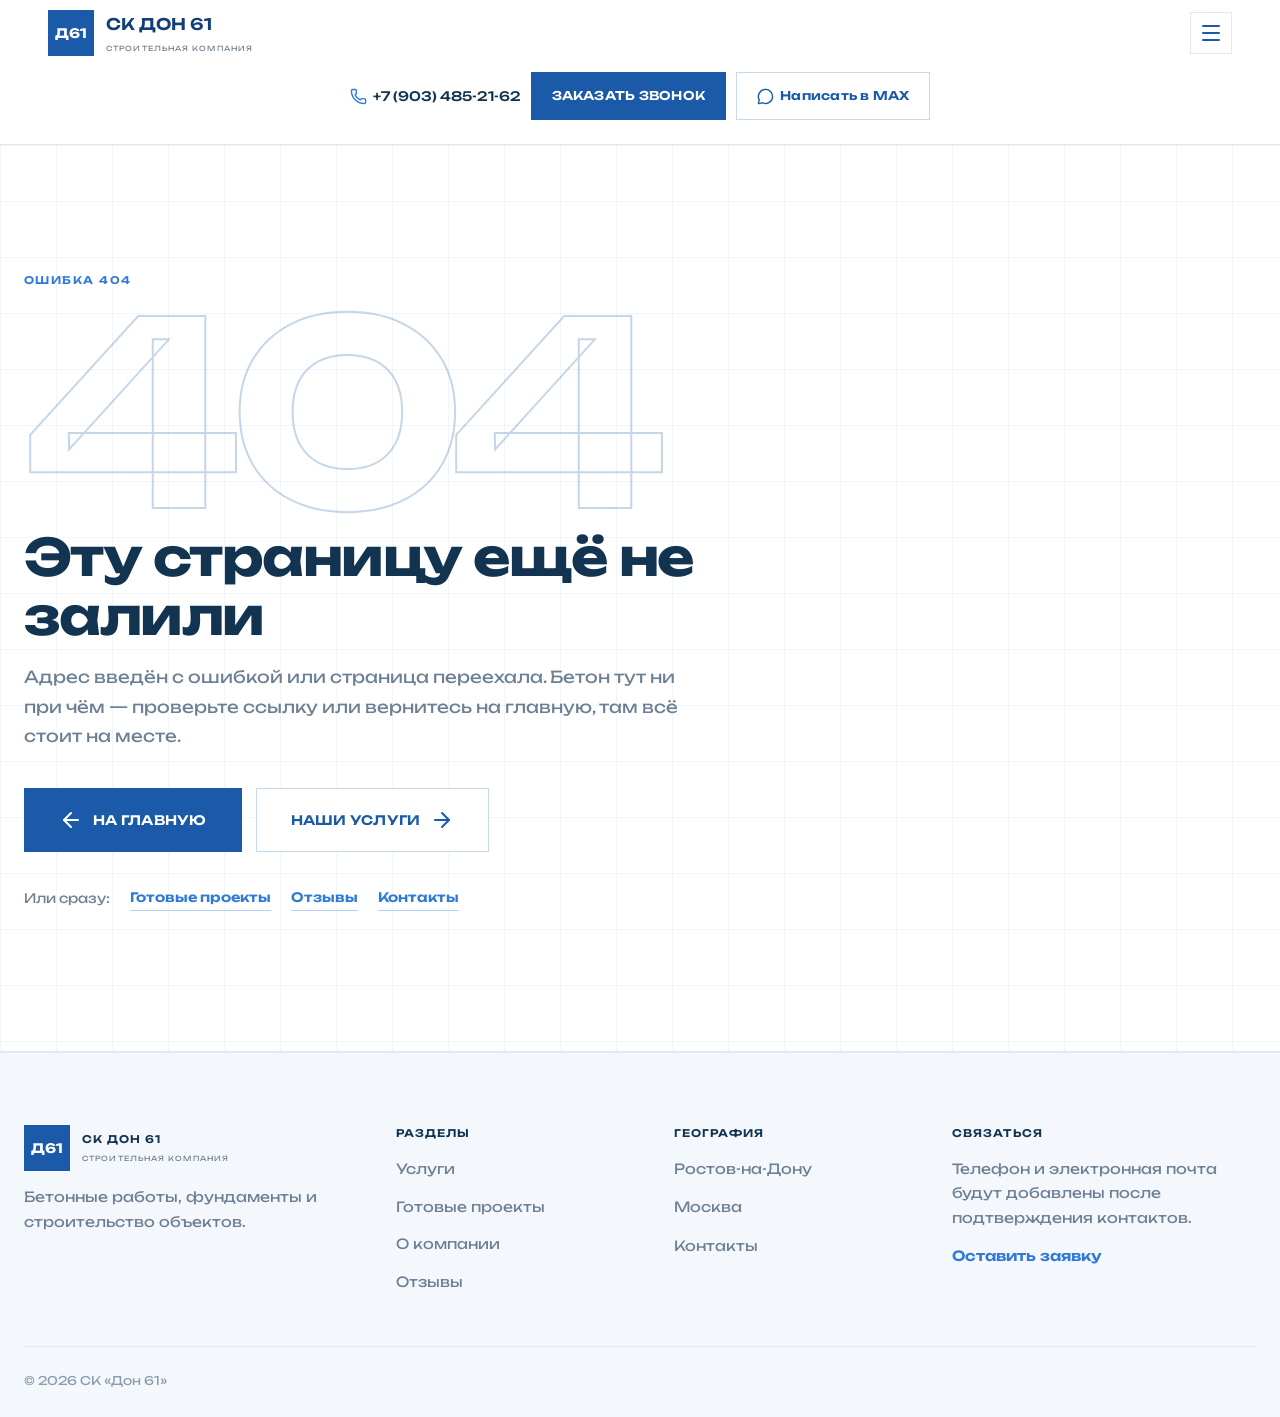
==== commit 3d437319: "Add files via upload" ====
--- a/404/index.html
+++ b/404/index.html
@@ -1 +1 @@
-<!DOCTYPE html><html lang="ru"><head><meta charSet="utf-8"/><meta name="viewport" content="width=device-width, initial-scale=1"/><link rel="stylesheet" href="/_next/static/chunks/1mago25hz030-.css" data-precedence="next"/><link rel="preload" as="script" fetchPriority="low" href="/_next/static/chunks/1x6obpmlu1_c2.js"/><script src="/_next/static/chunks/2r4s4h5xul1n-.js" async=""></script><script src="/_next/static/chunks/3wbm-994r45kr.js" async=""></script><script src="/_next/static/chunks/1kb4dcqdypxx7.js" async=""></script><script src="/_next/static/chunks/turbopack-3-ry682tkyiqk.js" async=""></script><script src="/_next/static/chunks/3wkxv6qrea8cu.js" async=""></script><script src="/_next/static/chunks/2v3uxmwaenhq3.js" async=""></script><meta name="robots" content="noindex"/><title>СК Дон 61 — бетонные и строительные работы</title><meta name="description" content="Бетонные и монолитные работы, фундаменты, бассейны, дома, промышленные и складские здания. Ростов-на-Дону и Москва."/><link rel="icon" href="/favicon.ico?favicon.117ezoe8m31dk.ico" sizes="48x48" type="image/x-icon"/><script src="/_next/static/chunks/0cz1d0mv5g_q7.js" noModule=""></script></head><body><div hidden=""><!--$--><!--/$--></div><header class="site-header"><div class="container header-inner"><a class="brand" href="/"><span class="brand-mark">Д61</span><span><b>СК ДОН 61</b><small>СТРОИТЕЛЬНАЯ КОМПАНИЯ</small></span></a><nav class="desktop-nav"><a href="/">Главная</a><a href="/services/">Услуги</a><a href="/portfolio/">Готовые проекты</a><a href="/about/">О компании</a><a href="/reviews/">Отзывы</a><a href="/contacts/">Контакты</a></nav><div class="header-actions"><a class="header-phone" href="tel:+79034852162"><svg xmlns="http://www.w3.org/2000/svg" width="17" height="17" viewBox="0 0 24 24" fill="none" stroke="currentColor" stroke-width="2" stroke-linecap="round" stroke-linejoin="round" class="lucide lucide-phone" aria-hidden="true"><path d="M13.832 16.568a1 1 0 0 0 1.213-.303l.355-.465A2 2 0 0 1 17 15h3a2 2 0 0 1 2 2v3a2 2 0 0 1-2 2A18 18 0 0 1 2 4a2 2 0 0 1 2-2h3a2 2 0 0 1 2 2v3a2 2 0 0 1-.8 1.6l-.468.351a1 1 0 0 0-.292 1.233 14 14 0 0 0 6.392 6.384"></path></svg>+7 (903) 485-21-62</a><button type="button" class="header-cta">Заказать звонок</button><a class="header-max" href="https://max.ru/" target="_blank" rel="noopener noreferrer"><svg xmlns="http://www.w3.org/2000/svg" width="17" height="17" viewBox="0 0 24 24" fill="none" stroke="currentColor" stroke-width="2" stroke-linecap="round" stroke-linejoin="round" class="lucide lucide-message-circle" aria-hidden="true"><path d="M2.992 16.342a2 2 0 0 1 .094 1.167l-1.065 3.29a1 1 0 0 0 1.236 1.168l3.413-.998a2 2 0 0 1 1.099.092 10 10 0 1 0-4.777-4.719"></path></svg>Написать в MAX</a></div><button class="mobile-toggle" aria-label="Меню"><svg xmlns="http://www.w3.org/2000/svg" width="24" height="24" viewBox="0 0 24 24" fill="none" stroke="currentColor" stroke-width="2" stroke-linecap="round" stroke-linejoin="round" class="lucide lucide-menu" aria-hidden="true"><path d="M4 5h16"></path><path d="M4 12h16"></path><path d="M4 19h16"></path></svg></button></div></header><main><section class="section error-page"><div class="container error-page-inner"><span class="eyebrow">ОШИБКА 404</span><div class="error-code" aria-hidden="true">404</div><h1>Эту страницу ещё не залили</h1><p>Адрес введён с ошибкой или страница переехала. Бетон тут ни при чём — проверьте ссылку или вернитесь на главную, там всё стоит на месте.</p><div class="error-actions"><a class="button button-primary" href="/"><svg xmlns="http://www.w3.org/2000/svg" width="24" height="24" viewBox="0 0 24 24" fill="none" stroke="currentColor" stroke-width="2" stroke-linecap="round" stroke-linejoin="round" class="lucide lucide-arrow-left" aria-hidden="true"><path d="m12 19-7-7 7-7"></path><path d="M19 12H5"></path></svg> На главную</a><a class="button button-ghost" href="/services/">Наши услуги <svg xmlns="http://www.w3.org/2000/svg" width="24" height="24" viewBox="0 0 24 24" fill="none" stroke="currentColor" stroke-width="2" stroke-linecap="round" stroke-linejoin="round" class="lucide lucide-arrow-right" aria-hidden="true"><path d="M5 12h14"></path><path d="m12 5 7 7-7 7"></path></svg></a></div><div class="error-links"><span>Или сразу:</span><a href="/portfolio/">Готовые проекты</a><a href="/reviews/">Отзывы</a><a href="/contacts/">Контакты</a></div></div></section><!--$--><!--/$--></main><footer class="site-footer"><div class="container footer-grid"><div><a class="brand footer-brand" href="/"><span class="brand-mark">Д61</span><span><b>СК ДОН 61</b><small>СТРОИТЕЛЬНАЯ КОМПАНИЯ</small></span></a><p>Бетонные работы, фундаменты и строительство объектов.</p></div><div><b>Разделы</b><a href="/services/">Услуги</a><a href="/portfolio/">Готовые проекты</a><a href="/about/">О компании</a><a href="/reviews/">Отзывы</a></div><div><b>География</b><span>Ростов-на-Дону</span><span>Москва</span><a href="/contacts/">Контакты</a></div><div><b>Связаться</b><span>Телефон и электронная почта будут добавлены после подтверждения контактов.</span><a class="footer-cta" href="/contacts/">Оставить заявку</a></div></div><div class="container footer-bottom">© <!-- -->2026<!-- --> СК «Дон 61»</div></footer><script id="_R_">(globalThis["TURBOPACK"] || (globalThis["TURBOPACK"] = [])).push({"otherChunks":["static/chunks/1x6obpmlu1_c2.js","static/chunks/2r4s4h5xul1n-.js","static/chunks/3wbm-994r45kr.js","static/chunks/1kb4dcqdypxx7.js"],"runtimeModuleIds":[94553]});</script><script src="/_next/static/chunks/1x6obpmlu1_c2.js" async=""></script><script>(self.__next_f=self.__next_f||[]).push([0])</script><script>self.__next_f.push([1,"1:\"$Sreact.fragment\"\n2:\"/_next/static/chunks/3wkxv6qrea8cu.js\"\n3:\"/_next/static/chunks/2v3uxmwaenhq3.js\"\n4:I[53195,[\"$2\",\"$3\"],\"default\"]\n5:I[39756,[\"$2\",\"$3\"],\"default\"]\n6:I[37457,[\"$2\",\"$3\"],\"default\"]\n7:I[22016,[\"$2\",\"$3\"],\"\"]\n8:I[5014,[\"$2\",\"$3\"],\"default\"]\ne:\"ViewportBoundary\"\nf:I[97367,[\"$2\",\"$3\"],\"$e\"]\n11:\"MetadataBoundary\"\n12:I[97367,[\"$2\",\"$3\"],\"$11\"]\n13:\"$Sreact.suspense\"\n15:I[68027,[\"$2\",\"$3\"],\"default\",1]\n:HL[\"/_next/static/chunks/1mago25hz030-.css\",\"style\"]\na:X\n"])</script><script>self.__next_f.push([1,"b:[[\"children\",{\"s\":\"__PAGE__\",\"h\":512,\"d\":{\"r\":[\"$\",\"$1\",\"c\",{\"children\":[[\"$\",\"section\",null,{\"className\":\"section error-page\",\"children\":[\"$\",\"div\",null,{\"className\":\"container error-page-inner\",\"children\":[[\"$\",\"span\",null,{\"className\":\"eyebrow\",\"children\":\"ОШИБКА 404\"}],[\"$\",\"div\",null,{\"className\":\"error-code\",\"aria-hidden\":\"true\",\"children\":\"404\"}],[\"$\",\"h1\",null,{\"children\":\"Эту страницу ещё не залили\"}],[\"$\",\"p\",null,{\"children\":\"Адрес введён с ошибкой или страница переехала. Бетон тут ни при чём — проверьте ссылку или вернитесь на главную, там всё стоит на месте.\"}],[\"$\",\"div\",null,{\"className\":\"error-actions\",\"children\":[[\"$\",\"$L7\",null,{\"href\":\"/\",\"className\":\"button button-primary\",\"children\":[[\"$\",\"$L8\",null,{\"ref\":\"$undefined\",\"icon\":\"$0:t:t:d:r:props:children:1:props:children:props:children:1:props:children:props:notFound:0:props:children:props:children:4:props:children:0:props:children:0:props:icon\",\"className\":\"$undefined\"}],\" На главную\"]}],[\"$\",\"$L7\",null,{\"href\":\"/services\",\"className\":\"button button-ghost\",\"children\":[\"Наши услуги \",[\"$\",\"$L8\",null,{\"ref\":\"$undefined\",\"icon\":\"$0:t:t:d:r:props:children:1:props:children:props:children:1:props:children:props:notFound:0:props:children:props:children:4:props:children:1:props:children:1:props:icon\",\"className\":\"$undefined\"}]]}]]}],[\"$\",\"div\",null,{\"className\":\"error-links\",\"children\":[[\"$\",\"span\",null,{\"children\":\"Или сразу:\"}],[\"$\",\"$L7\",null,{\"href\":\"/portfolio\",\"children\":\"Готовые проекты\"}],[\"$\",\"$L7\",null,{\"href\":\"/reviews\",\"children\":\"Отзывы\"}],\"$Lc\"]}]]}]}],null,\"$Ld\"]}],\"p\":false,\"v\":null}}]]\n"])</script><script>self.__next_f.push([1,"9:[[\"children\",{\"s\":\"/_not-found\",\"h\":512,\"d\":{\"r\":[\"$\",\"$1\",\"c\",{\"children\":[null,[\"$\",\"$L5\",null,{\"parallelRouterKey\":\"children\",\"error\":\"$undefined\",\"errorStyles\":\"$undefined\",\"errorScripts\":\"$undefined\",\"template\":[\"$\",\"$L6\",null,{}],\"templateStyles\":\"$undefined\",\"templateScripts\":\"$undefined\",\"notFound\":\"$undefined\",\"forbidden\":\"$undefined\",\"unauthorized\":\"$undefined\"}]]}],\"p\":false,\"v\":\"$a\"},\"c\":\"$Qb\"}]]\n"])</script><script>self.__next_f.push([1,"0:{\"P\":null,\"c\":[\"\",\"_not-found\",\"\"],\"q\":\"\",\"i\":false,\"t\":{\"t\":{\"s\":\"\",\"h\":528,\"d\":{\"r\":[\"$\",\"$1\",\"c\",{\"children\":[[[\"$\",\"link\",\"0\",{\"rel\":\"stylesheet\",\"href\":\"/_next/static/chunks/1mago25hz030-.css\",\"precedence\":\"next\",\"crossOrigin\":\"$undefined\",\"nonce\":\"$undefined\"}],[\"$\",\"script\",\"script-0\",{\"src\":\"/_next/static/chunks/3wkxv6qrea8cu.js\",\"async\":true,\"nonce\":\"$undefined\"}],[\"$\",\"script\",\"script-1\",{\"src\":\"/_next/static/chunks/2v3uxmwaenhq3.js\",\"async\":true,\"nonce\":\"$undefined\"}]],[\"$\",\"html\",null,{\"lang\":\"ru\",\"children\":[\"$\",\"body\",null,{\"children\":[[\"$\",\"$L4\",null,{}],[\"$\",\"main\",null,{\"children\":[\"$\",\"$L5\",null,{\"parallelRouterKey\":\"children\",\"error\":\"$undefined\",\"errorStyles\":\"$undefined\",\"errorScripts\":\"$undefined\",\"template\":[\"$\",\"$L6\",null,{}],\"templateStyles\":\"$undefined\",\"templateScripts\":\"$undefined\",\"notFound\":[[\"$\",\"section\",null,{\"className\":\"section error-page\",\"children\":[\"$\",\"div\",null,{\"className\":\"container error-page-inner\",\"children\":[[\"$\",\"span\",null,{\"className\":\"eyebrow\",\"children\":\"ОШИБКА 404\"}],[\"$\",\"div\",null,{\"className\":\"error-code\",\"aria-hidden\":\"true\",\"children\":\"404\"}],[\"$\",\"h1\",null,{\"children\":\"Эту страницу ещё не залили\"}],[\"$\",\"p\",null,{\"children\":\"Адрес введён с ошибкой или страница переехала. Бетон тут ни при чём — проверьте ссылку или вернитесь на главную, там всё стоит на месте.\"}],[\"$\",\"div\",null,{\"className\":\"error-actions\",\"children\":[[\"$\",\"$L7\",null,{\"href\":\"/\",\"className\":\"button button-primary\",\"children\":[[\"$\",\"$L8\",null,{\"ref\":\"$undefined\",\"icon\":{\"name\":\"arrow-left\",\"size\":24,\"node\":[[\"path\",{\"d\":\"m12 19-7-7 7-7\",\"key\":\"1l729n\"}],[\"path\",{\"d\":\"M19 12H5\",\"key\":\"x3x0zl\"}]]},\"className\":\"$undefined\"}],\" На главную\"]}],[\"$\",\"$L7\",null,{\"href\":\"/services\",\"className\":\"button button-ghost\",\"children\":[\"Наши услуги \",[\"$\",\"$L8\",null,{\"ref\":\"$undefined\",\"icon\":{\"name\":\"arrow-right\",\"size\":24,\"node\":[[\"path\",{\"d\":\"M5 12h14\",\"key\":\"1ays0h\"}],[\"path\",{\"d\":\"m12 5 7 7-7 7\",\"key\":\"xquz4c\"}]]},\"className\":\"$undefined\"}]]}]]}],[\"$\",\"div\",null,{\"className\":\"error-links\",\"children\":[[\"$\",\"span\",null,{\"children\":\"Или сразу:\"}],[\"$\",\"$L7\",null,{\"href\":\"/portfolio\",\"children\":\"Готовые проекты\"}],[\"$\",\"$L7\",null,{\"href\":\"/reviews\",\"children\":\"Отзывы\"}],[\"$\",\"$L7\",null,{\"href\":\"/contacts\",\"children\":\"Контакты\"}]]}]]}]}],[]],\"forbidden\":\"$undefined\",\"unauthorized\":\"$undefined\"}]}],[\"$\",\"footer\",null,{\"className\":\"site-footer\",\"children\":[[\"$\",\"div\",null,{\"className\":\"container footer-grid\",\"children\":[[\"$\",\"div\",null,{\"children\":[[\"$\",\"$L7\",null,{\"href\":\"/\",\"className\":\"brand footer-brand\",\"children\":[[\"$\",\"span\",null,{\"className\":\"brand-mark\",\"children\":\"Д61\"}],[\"$\",\"span\",null,{\"children\":[[\"$\",\"b\",null,{\"children\":\"СК ДОН 61\"}],[\"$\",\"small\",null,{\"children\":\"СТРОИТЕЛЬНАЯ КОМПАНИЯ\"}]]}]]}],[\"$\",\"p\",null,{\"children\":\"Бетонные работы, фундаменты и строительство объектов.\"}]]}],[\"$\",\"div\",null,{\"children\":[[\"$\",\"b\",null,{\"children\":\"Разделы\"}],[\"$\",\"$L7\",null,{\"href\":\"/services\",\"children\":\"Услуги\"}],[\"$\",\"$L7\",null,{\"href\":\"/portfolio\",\"children\":\"Готовые проекты\"}],[\"$\",\"$L7\",null,{\"href\":\"/about\",\"children\":\"О компании\"}],[\"$\",\"$L7\",null,{\"href\":\"/reviews\",\"children\":\"Отзывы\"}]]}],[\"$\",\"div\",null,{\"children\":[[\"$\",\"b\",null,{\"children\":\"География\"}],[\"$\",\"span\",null,{\"children\":\"Ростов-на-Дону\"}],[\"$\",\"span\",null,{\"children\":\"Москва\"}],[\"$\",\"$L7\",null,{\"href\":\"/contacts\",\"children\":\"Контакты\"}]]}],[\"$\",\"div\",null,{\"children\":[[\"$\",\"b\",null,{\"children\":\"Связаться\"}],[\"$\",\"span\",null,{\"children\":\"Телефон и электронная почта будут добавлены после подтверждения контактов.\"}],[\"$\",\"$L7\",null,{\"href\":\"/contacts\",\"className\":\"footer-cta\",\"children\":\"Оставить заявку\"}]]}]]}],[\"$\",\"div\",null,{\"className\":\"container footer-bottom\",\"children\":[\"© \",2026,\" СК «Дон 61»\"]}]]}]]}]}]]}],\"p\":false,\"v\":null},\"c\":\"$Q9\"},\"h\":{\"r\":[\"$\",\"$1\",\"h\",{\"children\":[[\"$\",\"meta\",null,{\"name\":\"robots\",\"content\":\"noindex\"}],[\"$\",\"$Lf\",null,{\"children\":\"$L10\"}],[\"$\",\"$L12\",null,{\"children\":[[\"$\",\"div\",null,{\"hidden\":true,\"children\":[\"$\",\"$13\",null,{\"name\":\"Next.Metadata\",\"children\":\"$L14\"}]}],null]}],null]}],\"p\":false,\"v\":null}},\"m\":\"$undefined\",\"G\":[\"$15\",[[\"$\",\"link\",\"0\",{\"rel\":\"stylesheet\",\"href\":\"/_next/static/chunks/1mago25hz030-.css\",\"precedence\":\"next\",\"crossOrigin\":\"$undefined\",\"nonce\":\"$undefined\"}]]],\"S\":true,\"r\":\"$undefined\",\"s\":\"$undefined\",\"a\":\"$undefined\",\"l\":\"$undefined\",\"p\":\"$undefined\",\"d\":\"$undefined\",\"b\":\"S0EJK1KcAkpMhxp7vaVVG\"}\n"])</script><script>self.__next_f.push([1,"16:I[97367,[\"$2\",\"$3\"],\"OutletBoundary\"]\na:C\nc:[\"$\",\"$L7\",null,{\"href\":\"/contacts\",\"children\":\"Контакты\"}]\nd:[\"$\",\"$L16\",null,{\"children\":[\"$\",\"$13\",null,{\"name\":\"Next.MetadataOutlet\",\"children\":\"$@17\"}]}]\n"])</script><script>self.__next_f.push([1,"10:[[\"$\",\"meta\",\"0\",{\"charSet\":\"utf-8\"}],[\"$\",\"meta\",\"1\",{\"name\":\"viewport\",\"content\":\"width=device-width, initial-scale=1\"}]]\n"])</script><script>self.__next_f.push([1,"18:I[27201,[\"$2\",\"$3\"],\"IconMark\"]\n14:[[\"$\",\"title\",\"0\",{\"children\":\"СК Дон 61 — бетонные и строительные работы\"}],[\"$\",\"meta\",\"1\",{\"name\":\"description\",\"content\":\"Бетонные и монолитные работы, фундаменты, бассейны, дома, промышленные и складские здания. Ростов-на-Дону и Москва.\"}],[\"$\",\"link\",\"2\",{\"rel\":\"icon\",\"href\":\"/favicon.ico?favicon.117ezoe8m31dk.ico\",\"sizes\":\"48x48\",\"type\":\"image/x-icon\"}],[\"$\",\"$L18\",\"3\",{}]]\n17:null\n"])</script></body></html>+<!DOCTYPE html><html lang="ru"><head><meta charSet="utf-8"/><meta name="viewport" content="width=device-width, initial-scale=1"/><link rel="stylesheet" href="/_next/static/chunks/2ljrqxtfzjdof.css" data-precedence="next"/><link rel="preload" as="script" fetchPriority="low" href="/_next/static/chunks/1x6obpmlu1_c2.js"/><script src="/_next/static/chunks/2r4s4h5xul1n-.js" async=""></script><script src="/_next/static/chunks/3wbm-994r45kr.js" async=""></script><script src="/_next/static/chunks/1kb4dcqdypxx7.js" async=""></script><script src="/_next/static/chunks/turbopack-3-ry682tkyiqk.js" async=""></script><script src="/_next/static/chunks/3wkxv6qrea8cu.js" async=""></script><script src="/_next/static/chunks/2v3uxmwaenhq3.js" async=""></script><meta name="robots" content="noindex"/><title>СК Дон 61 — бетонные и строительные работы</title><meta name="description" content="Бетонные и монолитные работы, фундаменты, бассейны, дома, промышленные и складские здания. Ростов-на-Дону и Москва."/><link rel="icon" href="/favicon.ico?favicon.117ezoe8m31dk.ico" sizes="48x48" type="image/x-icon"/><script src="/_next/static/chunks/0cz1d0mv5g_q7.js" noModule=""></script></head><body><div hidden=""><!--$--><!--/$--></div><header class="site-header"><div class="container header-inner"><a class="brand" href="/"><span class="brand-mark">Д61</span><span><b>СК ДОН 61</b><small>СТРОИТЕЛЬНАЯ КОМПАНИЯ</small></span></a><nav class="desktop-nav"><a href="/">Главная</a><a href="/services/">Услуги</a><a href="/portfolio/">Готовые проекты</a><a href="/about/">О компании</a><a href="/reviews/">Отзывы</a><a href="/contacts/">Контакты</a></nav><div class="header-actions"><a class="header-phone" href="tel:+79034852162"><svg xmlns="http://www.w3.org/2000/svg" width="17" height="17" viewBox="0 0 24 24" fill="none" stroke="currentColor" stroke-width="2" stroke-linecap="round" stroke-linejoin="round" class="lucide lucide-phone" aria-hidden="true"><path d="M13.832 16.568a1 1 0 0 0 1.213-.303l.355-.465A2 2 0 0 1 17 15h3a2 2 0 0 1 2 2v3a2 2 0 0 1-2 2A18 18 0 0 1 2 4a2 2 0 0 1 2-2h3a2 2 0 0 1 2 2v3a2 2 0 0 1-.8 1.6l-.468.351a1 1 0 0 0-.292 1.233 14 14 0 0 0 6.392 6.384"></path></svg>+7 (903) 485-21-62</a><button type="button" class="header-cta">Заказать звонок</button><a class="header-max" href="https://max.ru/" target="_blank" rel="noopener noreferrer"><svg xmlns="http://www.w3.org/2000/svg" width="17" height="17" viewBox="0 0 24 24" fill="none" stroke="currentColor" stroke-width="2" stroke-linecap="round" stroke-linejoin="round" class="lucide lucide-message-circle" aria-hidden="true"><path d="M2.992 16.342a2 2 0 0 1 .094 1.167l-1.065 3.29a1 1 0 0 0 1.236 1.168l3.413-.998a2 2 0 0 1 1.099.092 10 10 0 1 0-4.777-4.719"></path></svg>Написать в MAX</a></div><button class="mobile-toggle" aria-label="Меню"><svg xmlns="http://www.w3.org/2000/svg" width="24" height="24" viewBox="0 0 24 24" fill="none" stroke="currentColor" stroke-width="2" stroke-linecap="round" stroke-linejoin="round" class="lucide lucide-menu" aria-hidden="true"><path d="M4 5h16"></path><path d="M4 12h16"></path><path d="M4 19h16"></path></svg></button></div></header><main><section class="section error-page"><div class="container error-page-inner"><span class="eyebrow">ОШИБКА 404</span><div class="error-code" aria-hidden="true">404</div><h1>Эту страницу ещё не залили</h1><p>Адрес введён с ошибкой или страница переехала. Бетон тут ни при чём — проверьте ссылку или вернитесь на главную, там всё стоит на месте.</p><div class="error-actions"><a class="button button-primary" href="/"><svg xmlns="http://www.w3.org/2000/svg" width="24" height="24" viewBox="0 0 24 24" fill="none" stroke="currentColor" stroke-width="2" stroke-linecap="round" stroke-linejoin="round" class="lucide lucide-arrow-left" aria-hidden="true"><path d="m12 19-7-7 7-7"></path><path d="M19 12H5"></path></svg> На главную</a><a class="button button-ghost" href="/services/">Наши услуги <svg xmlns="http://www.w3.org/2000/svg" width="24" height="24" viewBox="0 0 24 24" fill="none" stroke="currentColor" stroke-width="2" stroke-linecap="round" stroke-linejoin="round" class="lucide lucide-arrow-right" aria-hidden="true"><path d="M5 12h14"></path><path d="m12 5 7 7-7 7"></path></svg></a></div><div class="error-links"><span>Или сразу:</span><a href="/portfolio/">Готовые проекты</a><a href="/reviews/">Отзывы</a><a href="/contacts/">Контакты</a></div></div></section><!--$--><!--/$--></main><footer class="site-footer"><div class="container footer-grid"><div><a class="brand footer-brand" href="/"><span class="brand-mark">Д61</span><span><b>СК ДОН 61</b><small>СТРОИТЕЛЬНАЯ КОМПАНИЯ</small></span></a><p>Бетонные работы, фундаменты и строительство объектов.</p></div><div><b>Разделы</b><a href="/services/">Услуги</a><a href="/portfolio/">Готовые проекты</a><a href="/about/">О компании</a><a href="/reviews/">Отзывы</a></div><div><b>География</b><span>Ростов-на-Дону</span><span>Москва</span><a href="/contacts/">Контакты</a></div><div><b>Связаться</b><span>Телефон и электронная почта будут добавлены после подтверждения контактов.</span><a class="footer-cta" href="/contacts/">Оставить заявку</a></div></div><div class="container footer-bottom">© <!-- -->2026<!-- --> СК «Дон 61»</div></footer><script id="_R_">(globalThis["TURBOPACK"] || (globalThis["TURBOPACK"] = [])).push({"otherChunks":["static/chunks/1x6obpmlu1_c2.js","static/chunks/2r4s4h5xul1n-.js","static/chunks/3wbm-994r45kr.js","static/chunks/1kb4dcqdypxx7.js"],"runtimeModuleIds":[94553]});</script><script src="/_next/static/chunks/1x6obpmlu1_c2.js" async=""></script><script>(self.__next_f=self.__next_f||[]).push([0])</script><script>self.__next_f.push([1,"1:\"$Sreact.fragment\"\n2:\"/_next/static/chunks/3wkxv6qrea8cu.js\"\n3:\"/_next/static/chunks/2v3uxmwaenhq3.js\"\n4:I[53195,[\"$2\",\"$3\"],\"default\"]\n5:I[39756,[\"$2\",\"$3\"],\"default\"]\n6:I[37457,[\"$2\",\"$3\"],\"default\"]\n7:I[22016,[\"$2\",\"$3\"],\"\"]\n8:I[5014,[\"$2\",\"$3\"],\"default\"]\ne:\"ViewportBoundary\"\nf:I[97367,[\"$2\",\"$3\"],\"$e\"]\n11:\"MetadataBoundary\"\n12:I[97367,[\"$2\",\"$3\"],\"$11\"]\n13:\"$Sreact.suspense\"\n15:I[68027,[\"$2\",\"$3\"],\"default\",1]\n:HL[\"/_next/static/chunks/2ljrqxtfzjdof.css\",\"style\"]\na:X\n"])</script><script>self.__next_f.push([1,"b:[[\"children\",{\"s\":\"__PAGE__\",\"h\":512,\"d\":{\"r\":[\"$\",\"$1\",\"c\",{\"children\":[[\"$\",\"section\",null,{\"className\":\"section error-page\",\"children\":[\"$\",\"div\",null,{\"className\":\"container error-page-inner\",\"children\":[[\"$\",\"span\",null,{\"className\":\"eyebrow\",\"children\":\"ОШИБКА 404\"}],[\"$\",\"div\",null,{\"className\":\"error-code\",\"aria-hidden\":\"true\",\"children\":\"404\"}],[\"$\",\"h1\",null,{\"children\":\"Эту страницу ещё не залили\"}],[\"$\",\"p\",null,{\"children\":\"Адрес введён с ошибкой или страница переехала. Бетон тут ни при чём — проверьте ссылку или вернитесь на главную, там всё стоит на месте.\"}],[\"$\",\"div\",null,{\"className\":\"error-actions\",\"children\":[[\"$\",\"$L7\",null,{\"href\":\"/\",\"className\":\"button button-primary\",\"children\":[[\"$\",\"$L8\",null,{\"ref\":\"$undefined\",\"icon\":\"$0:t:t:d:r:props:children:1:props:children:props:children:1:props:children:props:notFound:0:props:children:props:children:4:props:children:0:props:children:0:props:icon\",\"className\":\"$undefined\"}],\" На главную\"]}],[\"$\",\"$L7\",null,{\"href\":\"/services\",\"className\":\"button button-ghost\",\"children\":[\"Наши услуги \",[\"$\",\"$L8\",null,{\"ref\":\"$undefined\",\"icon\":\"$0:t:t:d:r:props:children:1:props:children:props:children:1:props:children:props:notFound:0:props:children:props:children:4:props:children:1:props:children:1:props:icon\",\"className\":\"$undefined\"}]]}]]}],[\"$\",\"div\",null,{\"className\":\"error-links\",\"children\":[[\"$\",\"span\",null,{\"children\":\"Или сразу:\"}],[\"$\",\"$L7\",null,{\"href\":\"/portfolio\",\"children\":\"Готовые проекты\"}],[\"$\",\"$L7\",null,{\"href\":\"/reviews\",\"children\":\"Отзывы\"}],\"$Lc\"]}]]}]}],null,\"$Ld\"]}],\"p\":false,\"v\":null}}]]\n"])</script><script>self.__next_f.push([1,"9:[[\"children\",{\"s\":\"/_not-found\",\"h\":512,\"d\":{\"r\":[\"$\",\"$1\",\"c\",{\"children\":[null,[\"$\",\"$L5\",null,{\"parallelRouterKey\":\"children\",\"error\":\"$undefined\",\"errorStyles\":\"$undefined\",\"errorScripts\":\"$undefined\",\"template\":[\"$\",\"$L6\",null,{}],\"templateStyles\":\"$undefined\",\"templateScripts\":\"$undefined\",\"notFound\":\"$undefined\",\"forbidden\":\"$undefined\",\"unauthorized\":\"$undefined\"}]]}],\"p\":false,\"v\":\"$a\"},\"c\":\"$Qb\"}]]\n"])</script><script>self.__next_f.push([1,"0:{\"P\":null,\"c\":[\"\",\"_not-found\",\"\"],\"q\":\"\",\"i\":false,\"t\":{\"t\":{\"s\":\"\",\"h\":528,\"d\":{\"r\":[\"$\",\"$1\",\"c\",{\"children\":[[[\"$\",\"link\",\"0\",{\"rel\":\"stylesheet\",\"href\":\"/_next/static/chunks/2ljrqxtfzjdof.css\",\"precedence\":\"next\",\"crossOrigin\":\"$undefined\",\"nonce\":\"$undefined\"}],[\"$\",\"script\",\"script-0\",{\"src\":\"/_next/static/chunks/3wkxv6qrea8cu.js\",\"async\":true,\"nonce\":\"$undefined\"}],[\"$\",\"script\",\"script-1\",{\"src\":\"/_next/static/chunks/2v3uxmwaenhq3.js\",\"async\":true,\"nonce\":\"$undefined\"}]],[\"$\",\"html\",null,{\"lang\":\"ru\",\"children\":[\"$\",\"body\",null,{\"children\":[[\"$\",\"$L4\",null,{}],[\"$\",\"main\",null,{\"children\":[\"$\",\"$L5\",null,{\"parallelRouterKey\":\"children\",\"error\":\"$undefined\",\"errorStyles\":\"$undefined\",\"errorScripts\":\"$undefined\",\"template\":[\"$\",\"$L6\",null,{}],\"templateStyles\":\"$undefined\",\"templateScripts\":\"$undefined\",\"notFound\":[[\"$\",\"section\",null,{\"className\":\"section error-page\",\"children\":[\"$\",\"div\",null,{\"className\":\"container error-page-inner\",\"children\":[[\"$\",\"span\",null,{\"className\":\"eyebrow\",\"children\":\"ОШИБКА 404\"}],[\"$\",\"div\",null,{\"className\":\"error-code\",\"aria-hidden\":\"true\",\"children\":\"404\"}],[\"$\",\"h1\",null,{\"children\":\"Эту страницу ещё не залили\"}],[\"$\",\"p\",null,{\"children\":\"Адрес введён с ошибкой или страница переехала. Бетон тут ни при чём — проверьте ссылку или вернитесь на главную, там всё стоит на месте.\"}],[\"$\",\"div\",null,{\"className\":\"error-actions\",\"children\":[[\"$\",\"$L7\",null,{\"href\":\"/\",\"className\":\"button button-primary\",\"children\":[[\"$\",\"$L8\",null,{\"ref\":\"$undefined\",\"icon\":{\"name\":\"arrow-left\",\"size\":24,\"node\":[[\"path\",{\"d\":\"m12 19-7-7 7-7\",\"key\":\"1l729n\"}],[\"path\",{\"d\":\"M19 12H5\",\"key\":\"x3x0zl\"}]]},\"className\":\"$undefined\"}],\" На главную\"]}],[\"$\",\"$L7\",null,{\"href\":\"/services\",\"className\":\"button button-ghost\",\"children\":[\"Наши услуги \",[\"$\",\"$L8\",null,{\"ref\":\"$undefined\",\"icon\":{\"name\":\"arrow-right\",\"size\":24,\"node\":[[\"path\",{\"d\":\"M5 12h14\",\"key\":\"1ays0h\"}],[\"path\",{\"d\":\"m12 5 7 7-7 7\",\"key\":\"xquz4c\"}]]},\"className\":\"$undefined\"}]]}]]}],[\"$\",\"div\",null,{\"className\":\"error-links\",\"children\":[[\"$\",\"span\",null,{\"children\":\"Или сразу:\"}],[\"$\",\"$L7\",null,{\"href\":\"/portfolio\",\"children\":\"Готовые проекты\"}],[\"$\",\"$L7\",null,{\"href\":\"/reviews\",\"children\":\"Отзывы\"}],[\"$\",\"$L7\",null,{\"href\":\"/contacts\",\"children\":\"Контакты\"}]]}]]}]}],[]],\"forbidden\":\"$undefined\",\"unauthorized\":\"$undefined\"}]}],[\"$\",\"footer\",null,{\"className\":\"site-footer\",\"children\":[[\"$\",\"div\",null,{\"className\":\"container footer-grid\",\"children\":[[\"$\",\"div\",null,{\"children\":[[\"$\",\"$L7\",null,{\"href\":\"/\",\"className\":\"brand footer-brand\",\"children\":[[\"$\",\"span\",null,{\"className\":\"brand-mark\",\"children\":\"Д61\"}],[\"$\",\"span\",null,{\"children\":[[\"$\",\"b\",null,{\"children\":\"СК ДОН 61\"}],[\"$\",\"small\",null,{\"children\":\"СТРОИТЕЛЬНАЯ КОМПАНИЯ\"}]]}]]}],[\"$\",\"p\",null,{\"children\":\"Бетонные работы, фундаменты и строительство объектов.\"}]]}],[\"$\",\"div\",null,{\"children\":[[\"$\",\"b\",null,{\"children\":\"Разделы\"}],[\"$\",\"$L7\",null,{\"href\":\"/services\",\"children\":\"Услуги\"}],[\"$\",\"$L7\",null,{\"href\":\"/portfolio\",\"children\":\"Готовые проекты\"}],[\"$\",\"$L7\",null,{\"href\":\"/about\",\"children\":\"О компании\"}],[\"$\",\"$L7\",null,{\"href\":\"/reviews\",\"children\":\"Отзывы\"}]]}],[\"$\",\"div\",null,{\"children\":[[\"$\",\"b\",null,{\"children\":\"География\"}],[\"$\",\"span\",null,{\"children\":\"Ростов-на-Дону\"}],[\"$\",\"span\",null,{\"children\":\"Москва\"}],[\"$\",\"$L7\",null,{\"href\":\"/contacts\",\"children\":\"Контакты\"}]]}],[\"$\",\"div\",null,{\"children\":[[\"$\",\"b\",null,{\"children\":\"Связаться\"}],[\"$\",\"span\",null,{\"children\":\"Телефон и электронная почта будут добавлены после подтверждения контактов.\"}],[\"$\",\"$L7\",null,{\"href\":\"/contacts\",\"className\":\"footer-cta\",\"children\":\"Оставить заявку\"}]]}]]}],[\"$\",\"div\",null,{\"className\":\"container footer-bottom\",\"children\":[\"© \",2026,\" СК «Дон 61»\"]}]]}]]}]}]]}],\"p\":false,\"v\":null},\"c\":\"$Q9\"},\"h\":{\"r\":[\"$\",\"$1\",\"h\",{\"children\":[[\"$\",\"meta\",null,{\"name\":\"robots\",\"content\":\"noindex\"}],[\"$\",\"$Lf\",null,{\"children\":\"$L10\"}],[\"$\",\"$L12\",null,{\"children\":[[\"$\",\"div\",null,{\"hidden\":true,\"children\":[\"$\",\"$13\",null,{\"name\":\"Next.Metadata\",\"children\":\"$L14\"}]}],null]}],null]}],\"p\":false,\"v\":null}},\"m\":\"$undefined\",\"G\":[\"$15\",[[\"$\",\"link\",\"0\",{\"rel\":\"stylesheet\",\"href\":\"/_next/static/chunks/2ljrqxtfzjdof.css\",\"precedence\":\"next\",\"crossOrigin\":\"$undefined\",\"nonce\":\"$undefined\"}]]],\"S\":true,\"r\":\"$undefined\",\"s\":\"$undefined\",\"a\":\"$undefined\",\"l\":\"$undefined\",\"p\":\"$undefined\",\"d\":\"$undefined\",\"b\":\"AWUlenAnqESsIX8Czp-gS\"}\n"])</script><script>self.__next_f.push([1,"16:I[97367,[\"$2\",\"$3\"],\"OutletBoundary\"]\na:C\nc:[\"$\",\"$L7\",null,{\"href\":\"/contacts\",\"children\":\"Контакты\"}]\nd:[\"$\",\"$L16\",null,{\"children\":[\"$\",\"$13\",null,{\"name\":\"Next.MetadataOutlet\",\"children\":\"$@17\"}]}]\n"])</script><script>self.__next_f.push([1,"10:[[\"$\",\"meta\",\"0\",{\"charSet\":\"utf-8\"}],[\"$\",\"meta\",\"1\",{\"name\":\"viewport\",\"content\":\"width=device-width, initial-scale=1\"}]]\n"])</script><script>self.__next_f.push([1,"18:I[27201,[\"$2\",\"$3\"],\"IconMark\"]\n14:[[\"$\",\"title\",\"0\",{\"children\":\"СК Дон 61 — бетонные и строительные работы\"}],[\"$\",\"meta\",\"1\",{\"name\":\"description\",\"content\":\"Бетонные и монолитные работы, фундаменты, бассейны, дома, промышленные и складские здания. Ростов-на-Дону и Москва.\"}],[\"$\",\"link\",\"2\",{\"rel\":\"icon\",\"href\":\"/favicon.ico?favicon.117ezoe8m31dk.ico\",\"sizes\":\"48x48\",\"type\":\"image/x-icon\"}],[\"$\",\"$L18\",\"3\",{}]]\n17:null\n"])</script></body></html>
--- a/_next/static/chunks/2ljrqxtfzjdof.css
+++ b/_next/static/chunks/2ljrqxtfzjdof.css
@@ -0,0 +1 @@
+@font-face{font-family:Unbounded;font-style:normal;font-weight:300 700;font-display:swap;src:url(/fonts/unbounded/unbounded-cyrillic-ext.woff2)format("woff2");unicode-range:U+460-52F,U+1C80-1C8A,U+20B4,U+2DE0-2DFF,U+A640-A69F,U+FE2E-FE2F}@font-face{font-family:Unbounded;font-style:normal;font-weight:300 700;font-display:swap;src:url(/fonts/unbounded/unbounded-cyrillic.woff2)format("woff2");unicode-range:U+301,U+400-45F,U+490-491,U+4B0-4B1,U+2116}@font-face{font-family:Unbounded;font-style:normal;font-weight:300 700;font-display:swap;src:url(/fonts/unbounded/unbounded-latin-ext.woff2)format("woff2");unicode-range:U+100-2BA,U+2BD-2C5,U+2C7-2CC,U+2CE-2D7,U+2DD-2FF,U+304,U+308,U+329,U+1D00-1DBF,U+1E00-1E9F,U+1EF2-1EFF,U+2020,U+20A0-20AB,U+20AD-20C4,U+2113,U+2C60-2C7F,U+A720-A7FF}@font-face{font-family:Unbounded;font-style:normal;font-weight:300 700;font-display:swap;src:url(/fonts/unbounded/unbounded-latin.woff2)format("woff2");unicode-range:U+??,U+131,U+152-153,U+2BB-2BC,U+2C6,U+2DA,U+2DC,U+304,U+308,U+329,U+2000-206F,U+20AC,U+2122,U+2191,U+2193,U+2212,U+2215,U+FEFF,U+FFFD}:root{--navy:#1a5aa8;--navy-deep:#123f78;--navy-soft:#2a6fbf;--blue:#2f7ad6;--blue-light:#cfe4fb;--ink:#123451;--body:#42566a;--muted:#6c7f93;--line:#dfe8f3;--paper:#f4f8fd;--paper-2:#eaf2fc;--sun:#f2b544}*{box-sizing:border-box;scroll-behavior:smooth}html{-webkit-text-size-adjust:100%;-webkit-font-smoothing:antialiased;text-rendering:optimizelegibility}body{color:var(--body);background:#fff;margin:0;font-family:Unbounded,Segoe UI,system-ui,-apple-system,Arial,sans-serif;font-size:16px;font-weight:400;line-height:1.7}a{color:inherit;text-decoration:none}button,input,textarea,select{font:inherit}:focus-visible{outline:2px solid var(--blue);outline-offset:3px}::selection{color:var(--navy-deep);background:#d8e9fb}.container{width:min(1680px,100% - 48px);margin:auto}.site-header{z-index:50;border-bottom:1px solid var(--line);background:#fff;height:86px;position:relative;top:0}.header-inner,.brand,.desktop-nav,.header-cta,.hero-actions,.hero-location,.section-heading,.footer-grid,.contact-strip-inner{align-items:center;display:flex}.header-inner{justify-content:space-between;gap:20px;height:100%}.brand{color:var(--navy-deep);flex-shrink:0;gap:12px}.brand-mark{background:var(--navy);color:#fff;letter-spacing:0;place-items:center;width:46px;height:46px;font-size:13px;font-weight:700;display:grid}.brand b,.brand small{display:block}.brand b{letter-spacing:0;font-size:16px;font-weight:600}.brand small{letter-spacing:1.1px;color:var(--muted);margin-top:4px;font-size:7px}.desktop-nav{letter-spacing:0;color:#34506b;gap:16px;font-size:12.5px;font-weight:400}.desktop-nav a{white-space:nowrap;padding:8px 0;transition:color .2s;position:relative}.desktop-nav a:after{content:"";background:var(--navy);transform-origin:0;height:2px;transition:transform .25s;position:absolute;bottom:0;left:0;right:0;transform:scaleX(0)}.desktop-nav a:hover,.text-link:hover{color:var(--navy)}.desktop-nav a:hover:after{transform:scaleX(1)}.header-cta,.button{letter-spacing:.02em;text-transform:uppercase;background:var(--navy);color:#fff;border:1px solid var(--navy);justify-content:center;align-items:center;gap:10px;padding:19px 34px;font-size:13px;font-weight:600;transition:background .2s,color .2s,border-color .2s;display:inline-flex}.header-cta:hover,.button:hover{background:var(--navy-soft);border-color:var(--navy-soft)}.button svg,.header-cta svg{flex-shrink:0}.mobile-toggle,.mobile-nav{display:none}.hero{color:#fff;background:linear-gradient(90deg,#0a2c52e6 0%,#0a2c52bd 44%,#0a2c524d 78%,#0a2c5229 100%),url(/images/hero/hero-2.jpg) 50%/cover no-repeat;align-items:center;min-height:700px;display:flex;position:relative;overflow:hidden}.hero-overlay{display:none}.hero-content{z-index:1;padding:128px 0;position:relative}.hero-kicker,.eyebrow{color:var(--blue);letter-spacing:.14em;text-transform:uppercase;margin-bottom:18px;font-size:10.5px;font-weight:600;display:inline-block}.hero-kicker{color:var(--blue-light);border-left:2px solid var(--blue-light);letter-spacing:.1em;margin-bottom:32px;padding-left:14px}h1,h2,h3,p{margin-top:0}.hero h1{letter-spacing:-.03em;color:#fff;max-width:900px;margin-bottom:28px;font-size:clamp(34px,4.5vw,62px);font-weight:600;line-height:1.12}.hero h1 em{color:var(--blue-light);font-style:normal}.hero-content>p{color:#ffffffe0;max-width:620px;font-size:16px;line-height:1.8}.hero-actions{flex-wrap:wrap;gap:14px;margin-top:44px}.hero .button-primary{color:var(--navy-deep);background:#fff;border-color:#fff}.hero .button-primary:hover{background:#e8f1fc;border-color:#e8f1fc}.button-primary{background:var(--navy);color:#fff}.button-outline{color:#fff;background:0 0;border:1px solid #ffffff80}.button-outline:hover{background:#ffffff1f;border-color:#fffc}.hero-location{letter-spacing:.02em;color:#ffffffdb;border-top:1px solid #ffffff42;gap:10px;width:fit-content;margin-top:60px;padding-top:24px;font-size:13px;font-weight:500}.section{padding:100px 0}.section-light{background:var(--paper);border-top:1px solid var(--line);border-bottom:1px solid var(--line)}.section-dark{background:var(--paper-2);color:var(--ink);border-top:1px solid #d9e6f7;border-bottom:1px solid #d9e6f7}.section h2,.page-intro h1{letter-spacing:-.03em;color:var(--ink);margin-bottom:22px;font-size:clamp(27px,3.1vw,42px);font-weight:600;line-height:1.18}.section-dark h2{color:var(--ink)}.section-dark .eyebrow{color:var(--blue)}.section-lead,.section-heading>p{max-width:720px;color:var(--muted);font-size:16px;line-height:1.8}.section-heading{border-bottom:1px solid var(--line);justify-content:space-between;align-items:flex-end;gap:40px;margin-bottom:52px;padding-bottom:24px}.section-dark .section-heading{border-color:#cfdff2}.section-heading>p{max-width:450px;margin:0}.feature-band{border:1px solid var(--line);background:#fff;grid-template-columns:1fr 1fr;margin-top:44px;display:grid}.feature-band>div:first-child{padding:56px}.feature-band h3{letter-spacing:-.02em;color:var(--ink);font-size:23px;line-height:1.3}.feature-band p,.service-tile p,.advantage p,.stage p,.prose p{color:var(--muted);line-height:1.8}.feature-photo{background:url(/images/hero/hero-1.jpg) 50%/cover;min-height:360px}.text-link,.tile-link{color:var(--blue);letter-spacing:.06em;text-transform:uppercase;align-items:center;gap:8px;font-size:12px;font-weight:600;transition:gap .2s,color .2s;display:inline-flex}.text-link:hover,.tile-link:hover{color:var(--navy);gap:14px}.service-grid{grid-template-columns:repeat(3,1fr);gap:24px;display:grid}.service-tile{border:1px solid var(--line);background:#fff;flex-direction:column;min-height:280px;padding:36px 32px;transition:border-color .2s,background .2s;display:flex;position:relative}.service-tile:hover{background:#fbfdff;border-color:#bcd6f2}.service-tile>svg{color:var(--navy);width:30px;height:30px}.tile-index{color:#b8c8da;letter-spacing:.08em;font-size:10.5px;font-weight:600;position:absolute;top:32px;right:30px}.service-tile h3,.service-tile h2{letter-spacing:-.02em;color:var(--ink);margin:26px 0 12px;font-size:18px;line-height:1.4}.service-tile p{font-size:14.5px}.tile-link{margin-top:auto}.advantage-grid{grid-template-columns:repeat(3,1fr);gap:20px;margin-top:44px;display:grid}.advantage{border:1px solid var(--line);background:#fff;padding:32px;position:relative}.advantage>svg{color:var(--navy);width:26px;height:26px}.advantage>span{float:right;color:#bacbdd;letter-spacing:.08em;font-size:10.5px;font-weight:600}.advantage h3{color:var(--ink);margin:22px 0 10px;font-size:16.5px;line-height:1.4}.advantage p{color:var(--muted);margin-bottom:0;font-size:14px}.city-grid{grid-template-columns:1fr 1fr;gap:24px;margin-top:44px;display:grid}.city-panel{color:#fff;background:linear-gradient(#09264614,#092646e0),url(/images/cities/rostov.jpg) 50%/cover;flex-direction:column;justify-content:end;min-height:340px;padding:36px;display:flex}.city-panel svg{color:var(--blue-light);margin-bottom:auto}.city-panel span{color:var(--blue-light);letter-spacing:.12em;font-size:11.5px;font-weight:600}.city-panel h3{letter-spacing:-.03em;margin:12px 0;font-size:clamp(26px,2.9vw,35px);line-height:1.18}.city-panel p{color:#ffffffdb;margin:0;font-size:14.5px;line-height:1.7}.city-moscow{background-image:linear-gradient(#09264614,#092646e0),url(/images/cities/moscow.jpg)}.stage-grid{grid-template-columns:repeat(4,1fr);gap:20px;margin-top:44px;display:grid}.stage{border:1px solid var(--line);background:#fff;padding:30px 26px}.stage>span{color:#c5d6e8;letter-spacing:-.02em;margin-bottom:22px;font-size:24px;font-weight:500;line-height:1;display:block}.stage h3{color:var(--ink);margin:0 0 10px;font-size:15.5px;line-height:1.4}.stage p{font-size:14px}.review-callout,.contact-strip-inner{justify-content:space-between;align-items:center;gap:36px;display:flex}.review-callout h2{margin-bottom:12px}.review-callout p{color:var(--muted);max-width:580px;margin-bottom:0;font-size:15px}.contact-strip{padding:0 0 100px}.contact-strip-inner{background:var(--navy);color:#fff;padding:56px}.contact-strip-inner h2{color:#fff;margin:0;font-size:clamp(22px,2.5vw,32px);line-height:1.3}.contact-strip .button-primary{color:var(--navy-deep);background:#fff;border-color:#fff;flex-shrink:0}.contact-strip .button-primary:hover{background:#e8f1fc;border-color:#e8f1fc}.site-footer{background:var(--paper);color:var(--ink);border-top:1px solid var(--line);padding:72px 0 26px}.footer-grid{grid-template-columns:1.4fr 1fr 1fr 1.3fr;align-items:start;gap:44px;display:grid}.footer-grid>div{flex-direction:column;gap:14px;font-size:14px;display:flex}.footer-grid b{color:var(--ink);letter-spacing:.1em;text-transform:uppercase;font-size:10.5px;font-weight:600}.footer-brand{color:var(--ink)}.footer-brand .brand-mark{background:var(--navy);color:#fff}.footer-brand small{color:var(--muted)}.footer-grid p,.footer-grid span{color:var(--muted);line-height:1.75}.footer-grid a{color:var(--muted);transition:color .2s}.footer-grid a:hover{color:var(--navy)}.footer-cta{font-weight:600;color:var(--blue)!important}.footer-bottom{border-top:1px solid var(--line);color:#8b9cad;margin-top:52px;padding-top:24px;font-size:12px}.page-intro{border-bottom:1px solid var(--line);background:#fff;padding:104px 0 92px}.page-intro h1{max-width:960px;font-size:clamp(32px,4vw,54px);line-height:1.18}.page-intro p{max-width:780px;color:var(--muted);font-size:15.5px;line-height:1.8}.detail-layout,.reviews-layout,.contacts-grid{grid-template-columns:1.5fr 1fr;gap:64px;display:grid}.detail-aside,.empty-state{background:var(--paper);border:1px solid var(--line);align-self:start;padding:36px}.check-list{gap:16px;margin:30px 0;padding:0;list-style:none;display:grid}.check-list li,.contact-info p{align-items:center;gap:12px;display:flex}.check-list svg,.contact-info svg{color:var(--blue);flex-shrink:0}.prose{max-width:1040px}.prose h2{margin:52px 0 18px}.light-grid{background:0 0;border:0}.light-grid .advantage{background:#fff}.light-grid .advantage h3{color:var(--ink)}.light-grid .advantage p{color:var(--muted)}.empty-state p{color:var(--muted);line-height:1.8}.review-cards{grid-template-columns:1fr 1fr;gap:24px;margin-top:32px;display:grid}.review-card{border:1px solid var(--line);background:#fff;padding:32px}.review-card p{color:var(--muted);font-size:14.5px;line-height:1.8}.review-card b,.review-card small{display:block}.review-card b{color:var(--ink);margin-top:16px;font-weight:600}.review-card small{color:#8b9cad;margin-top:6px;font-size:11px}.stars{color:var(--sun);gap:3px;margin-bottom:20px;display:flex}.stars svg{width:16px;height:16px}.review-form{border:1px solid var(--line);background:#fff;align-self:start;gap:18px;padding:36px;display:grid}.review-form h2{margin-bottom:4px;font-size:22px}.review-form label{letter-spacing:.06em;text-transform:uppercase;color:var(--ink);gap:8px;font-size:11px;font-weight:600;display:grid}.review-form input,.review-form select,.review-form textarea{width:100%;color:var(--ink);letter-spacing:normal;text-transform:none;background:#fff;border:1px solid #cfdbe8;padding:14px 16px;font-size:14.5px;font-weight:400;transition:border-color .2s,box-shadow .2s}.review-form textarea{resize:vertical}.review-form input:focus,.review-form select:focus,.review-form textarea:focus{border-color:var(--navy);outline:none;box-shadow:0 0 0 3px #1a5aa81f}.review-form small{color:var(--muted);letter-spacing:normal;text-transform:none;font-size:11px;font-weight:400;line-height:1.6}.review-form .button{font-size:13px}.contact-info p{color:var(--muted);line-height:1.75}.form-status{color:var(--blue);font-size:13px;font-weight:600;line-height:1.5}.detail-aside p{color:var(--muted);line-height:1.8}.review-images{flex-direction:column;gap:12px;width:100%;margin:22px 0;display:flex}.review-gallery{border:1px solid var(--line);background:#eef3fa;width:100%;position:relative;overflow:hidden}.review-gallery-image{object-fit:cover;width:100%;height:clamp(240px,32vw,380px);display:block}.review-gallery-arrow{border:1px solid var(--line);width:42px;height:42px;color:var(--navy);cursor:pointer;background:#fffffff2;place-items:center;font-size:22px;transition:background .2s,color .2s,border-color .2s;display:grid;position:absolute;top:50%;transform:translateY(-50%)}.review-gallery-arrow:hover{background:var(--navy);border-color:var(--navy);color:#fff}.review-gallery-arrow.prev{left:12px}.review-gallery-arrow.next{right:12px}.review-gallery-counter{color:#fff;letter-spacing:.06em;background:#092646b8;padding:6px 11px;font-size:10.5px;position:absolute;bottom:12px;right:12px}.review-thumbnails{gap:9px;padding:2px 0 7px;display:flex;overflow-x:auto}.review-thumbnail{border:1px solid var(--line);cursor:pointer;background:0 0;flex:0 0 78px;width:78px;height:62px;padding:0;transition:border-color .2s;overflow:hidden}.review-thumbnail.active{border-color:var(--navy)}.review-thumbnail img{object-fit:cover;width:100%;height:100%;display:block}@media (max-width:520px){.review-gallery-image{height:250px}.review-gallery-arrow{width:36px;height:36px}.review-thumbnail{flex-basis:66px;width:66px;height:56px}}.portfolio-images{grid-template-columns:repeat(2,minmax(0,1fr));gap:8px;display:grid}.portfolio-images img{aspect-ratio:4/3;object-fit:cover;width:100%}.header-actions{align-items:center;gap:8px;display:flex}.header-phone,.header-max{color:inherit;white-space:nowrap;align-items:center;gap:6px;font-size:11.5px;font-weight:500;text-decoration:none;display:inline-flex}.header-phone{color:var(--ink);transition:color .2s}.header-phone svg{color:var(--blue)}.header-phone:hover{color:var(--navy)}.header-cta{border:1px solid var(--navy);cursor:pointer;background:var(--navy);color:#fff;letter-spacing:.02em;text-transform:uppercase;white-space:nowrap;padding:14px 18px;font-size:11px;font-weight:600}.header-cta:hover{background:var(--navy-soft);border-color:var(--navy-soft)}.header-max{color:var(--navy);letter-spacing:.02em;background:#fff;border:1px solid #c5d8ec;padding:14px 15px;font-size:11px;font-weight:600;transition:background .2s,border-color .2s,color .2s}.header-max:hover{background:var(--paper-2);color:var(--navy);border-color:#a9c8ea}.callback-overlay{z-index:1000;background:#08203c8c;justify-content:center;align-items:center;padding:20px;display:flex;position:fixed;inset:0}.callback-modal{border:1px solid var(--line);width:100%;max-width:500px;color:var(--ink);background:#fff;padding:42px;position:relative;box-shadow:0 30px 80px #08203c40}.callback-modal h2{letter-spacing:-.03em;margin:0 0 14px;font-size:24px}.callback-modal p{color:var(--muted);margin-bottom:26px;font-size:14px;line-height:1.65}.callback-close{border:1px solid var(--line);width:36px;height:36px;color:var(--navy);cursor:pointer;background:#fff;place-items:center;transition:background .2s,color .2s,border-color .2s;display:grid;position:absolute;top:16px;right:16px}.callback-close:hover{background:var(--navy);border-color:var(--navy);color:#fff}.callback-form{gap:18px;display:grid}.callback-form label{letter-spacing:.06em;text-transform:uppercase;color:var(--ink);gap:8px;font-size:11px;font-weight:600;display:grid}.callback-form input{width:100%;color:var(--ink);letter-spacing:normal;text-transform:none;background:#fff;border:1px solid #cfdbe8;padding:14px 16px;font-size:14.5px;font-weight:400;transition:border-color .2s,box-shadow .2s}.callback-form input:focus{border-color:var(--navy);outline:none;box-shadow:0 0 0 3px #1a5aa81f}.callback-submit{border:1px solid var(--navy);background:var(--navy);color:#fff;letter-spacing:.04em;text-transform:uppercase;cursor:pointer;padding:17px;font-size:13px;font-weight:600;transition:background .2s,border-color .2s}.callback-submit:hover{background:var(--navy-soft);border-color:var(--navy-soft)}.callback-form small{color:var(--muted);letter-spacing:normal;text-transform:none;font-size:11px;font-weight:400;line-height:1.6}.callback-phone{grid-template-columns:104px 1fr;gap:8px;display:grid}.callback-phone select,.callback-phone input{width:100%;min-width:0;color:var(--ink);background:#fff;border:1px solid #cfdbe8;padding:14px 12px;font-size:14.5px;transition:border-color .2s,box-shadow .2s}.callback-phone select:focus,.callback-phone input:focus{border-color:var(--navy);outline:none;box-shadow:0 0 0 3px #1a5aa81f}.portfolio-grid{grid-template-columns:repeat(3,minmax(0,1fr));gap:26px;display:grid}.portfolio-card{border:1px solid var(--line);background:#fff;transition:border-color .2s;overflow:hidden}.portfolio-card:hover{border-color:#bcd6f2}.portfolio-card img{object-fit:cover;width:100%;height:260px;display:block}.portfolio-card-content{padding:28px}.portfolio-card-content h2{letter-spacing:-.02em;color:var(--ink);margin:0 0 10px;font-size:18px;line-height:1.4}.portfolio-card-content p{color:var(--muted);margin:8px 0;font-size:14px;line-height:1.7}.project-desc{-webkit-box-orient:vertical;display:-webkit-box;overflow:hidden}.error-page{border-bottom:1px solid var(--line);background-color:#fff;background-image:linear-gradient(#1a5aa80f 1px,#0000 1px),linear-gradient(90deg,#1a5aa80f 1px,#0000 1px);background-size:56px 56px;padding:120px 0 140px;position:relative}.error-page-inner{position:relative}.error-code{letter-spacing:-.06em;color:#0000;-webkit-text-stroke:2px #1a5aa840;-webkit-user-select:none;user-select:none;margin-bottom:10px;font-size:clamp(110px,20vw,260px);font-weight:700;line-height:.82}.error-page h1{letter-spacing:-.03em;max-width:900px;color:var(--ink);margin-bottom:18px;font-size:clamp(30px,4vw,56px);line-height:1.14}.error-page p{max-width:660px;color:var(--muted);margin-bottom:0;font-size:16.5px;line-height:1.8}.error-actions{flex-wrap:wrap;gap:14px;margin-top:36px;display:flex}.button-ghost{color:var(--navy);background:#fff;border:1px solid #c5d8ec}.button-ghost:hover{background:var(--paper-2);color:var(--navy);border-color:#a9c8ea}.error-links{color:var(--muted);flex-wrap:wrap;align-items:center;gap:10px 20px;margin-top:34px;font-size:13px;display:flex}.error-links a{color:var(--blue);border-bottom:1px solid #2f7ad659;padding-bottom:2px;font-weight:600;transition:color .2s,border-color .2s}.error-links a:hover{color:var(--navy);border-color:var(--navy)}@media (max-width:760px){.error-page{background-size:40px 40px;padding:72px 0 96px}.error-code{font-size:clamp(96px,30vw,160px)}.error-page h1{font-size:28px}.error-page p{font-size:15px}.error-actions{gap:10px;margin-top:28px}.error-actions .button{width:100%}.error-links{margin-top:26px}}@media (max-width:1440px){.desktop-nav{display:none}.site-header{z-index:100;height:auto;min-height:76px;overflow:visible}.header-inner{flex-wrap:wrap;align-items:center;gap:10px;min-height:76px;padding:10px 24px;display:flex}.mobile-toggle{border:1px solid var(--line);color:var(--navy);cursor:pointer;background:#fff;order:2;justify-content:center;align-items:center;margin-left:auto;padding:8px;display:flex}.mobile-toggle:hover{background:var(--paper)}.header-actions{flex-wrap:wrap;flex:0 0 100%;order:3;justify-content:center;align-items:center;gap:10px;width:100%;padding:6px 0 14px;display:flex}.header-phone{color:var(--ink);font-size:13px}.header-cta,.header-max{padding:13px 20px;font-size:12px}}@media (max-width:1050px){.section{padding:96px 0}.feature-band>div:first-child{padding:40px}}@media (max-width:1000px){.stage-grid,.footer-grid{grid-template-columns:repeat(2,1fr)}}@media (max-width:900px){.portfolio-grid{grid-template-columns:repeat(2,minmax(0,1fr))}}@media (max-width:760px){.site-header{z-index:100;height:auto;min-height:0;overflow:visible}.header-inner{grid-template-columns:1fr auto;align-items:center;gap:12px;height:auto;min-height:0;padding:12px 0;display:grid}.brand{grid-area:1/1}.mobile-toggle{cursor:pointer;order:0;grid-area:1/2;justify-content:center;align-items:center;margin-left:0;padding:8px;display:flex}.desktop-nav{display:none}.header-actions{grid-area:2/1/auto/-1;grid-template-columns:1fr 1fr;align-items:center;gap:8px;width:100%;padding:8px 0 4px;display:grid}.header-phone{color:var(--ink);grid-column:1/-1;justify-content:center;padding:4px;font-size:14px}.header-actions .header-cta{background:var(--navy);border:1px solid var(--navy);color:#fff;justify-content:center;width:100%;padding:14px 5px;font-size:11px;display:flex}.header-max{width:100%;color:var(--navy);background:#fff;border:1px solid #c5d8ec;justify-content:center;padding:14px 5px;font-size:11px;display:flex}.mobile-nav{z-index:101;border-bottom:1px solid var(--line);background:#fff;padding:12px 20px 20px;display:grid;position:absolute;top:100%;left:0;right:0;box-shadow:0 18px 40px #0926461f}.mobile-nav a{color:var(--ink);border-bottom:1px solid var(--line);padding:15px 0;text-decoration:none;display:block}.mobile-nav a:hover{color:var(--navy)}.mobile-nav .mobile-phone{color:var(--ink);border-bottom:0;align-items:center;gap:8px;padding:16px 0 4px;font-weight:600;display:flex}.mobile-nav .mobile-phone svg{color:var(--blue)}.hero{background:linear-gradient(#0a2c5214 0%,#0a2c5252 34%,#0a2c52c7 62%,#0a2c52f0 100%),url(/images/hero/hero-2.jpg) top/cover no-repeat;align-items:flex-end;min-height:720px}.hero-content{padding:0 0 48px}.hero h1{text-shadow:0 2px 24px #0412228c;max-width:none;font-size:clamp(30px,7.5vw,42px);line-height:1.14}.hero-kicker{background:#06182c8c;border-left-width:2px;margin-bottom:20px;padding:8px 12px}.hero-content>p{color:#ffffffeb;text-shadow:0 1px 14px #04122299;max-width:none;font-size:15px}.hero-actions{margin-top:28px}.hero-location{text-shadow:0 1px 10px #04122299;margin-top:30px;padding-top:18px;font-size:12px}.section{padding:72px 0}.feature-band,.detail-layout,.reviews-layout,.contacts-grid{grid-template-columns:1fr}.detail-layout,.reviews-layout,.contacts-grid{gap:32px}.feature-band>div:first-child{padding:34px 24px}.feature-photo{min-height:260px}.service-grid,.advantage-grid{grid-template-columns:repeat(2,1fr)}.review-callout,.contact-strip-inner{flex-direction:column;align-items:flex-start}.section-heading{flex-direction:column;align-items:flex-start;gap:18px;margin-bottom:40px}.section-heading>p{max-width:none}.stage-grid{grid-template-columns:repeat(2,1fr)}.contact-strip{padding-bottom:72px}.contact-strip-inner{padding:34px 26px}.page-intro{padding:72px 0 60px}.site-footer{padding:64px 0 24px}.footer-grid{gap:32px}.callback-modal{padding:32px 24px}}@media (max-width:600px){.portfolio-grid{grid-template-columns:1fr}.portfolio-card img{height:220px}}@media (max-width:520px){.container{width:calc(100% - 32px)}.hero{min-height:680px}.hero-content{padding:0 0 44px}.hero h1{font-size:30px}.hero-content>p{font-size:14px}.service-grid,.advantage-grid,.city-grid,.stage-grid,.review-cards,.footer-grid{grid-template-columns:1fr}.service-tile,.advantage,.stage{padding:26px}.city-panel{min-height:300px;padding:28px}.city-panel h3{font-size:27px}.page-intro{padding:58px 0}.page-intro h1{font-size:30px}.header-inner{gap:10px}.detail-aside,.empty-state,.review-form{padding:24px}}@media (min-width:1800px){.container{width:min(1920px,100% - 96px)}body{font-size:17px}.section{padding:120px 0}.hero{min-height:780px}.hero-content{padding:140px 0}.hero h1{font-size:clamp(44px,3.4vw,76px)}.hero-content>p{font-size:17px}.section h2{font-size:clamp(34px,2.2vw,50px)}.section-lead,.section-heading>p{font-size:17px}.feature-band h3{font-size:26px}.feature-band>div:first-child{padding:64px}.feature-photo{min-height:400px}.service-grid{gap:24px}.service-tile{min-height:250px;padding:34px 30px}.service-tile h3{font-size:19px}.service-tile p{font-size:15px}.advantage-grid{gap:20px}.advantage{padding:30px}.advantage h3{font-size:17.5px}.advantage p{font-size:14.5px}.city-panel{min-height:380px;padding:40px}.city-panel h3{font-size:38px}.city-panel p{font-size:15px}.stage-grid{gap:20px}.stage{padding:30px 26px}.stage h3{font-size:16.5px}.stage p{font-size:14.5px}.contact-strip-inner{padding:64px}.contact-strip-inner h2{font-size:36px}.button,.header-cta{padding:20px 36px;font-size:14px}.desktop-nav{gap:18px;font-size:13.5px}.header-phone,.header-max{font-size:12.5px}.page-intro{padding:124px 0 108px}.page-intro h1{font-size:clamp(44px,3vw,62px)}.page-intro p{font-size:16.5px}.footer-grid>div{font-size:15px}.review-form{padding:40px}.review-form input,.review-form select,.review-form textarea{font-size:15px}.review-card{padding:36px}.review-card p{font-size:15px}.portfolio-card img{height:290px}}@media (min-width:2200px){.container{width:min(2080px,100% - 120px)}body{font-size:18px}.section{padding:132px 0}.hero h1{font-size:clamp(56px,3.6vw,84px)}.section h2{font-size:clamp(40px,2.4vw,54px)}.page-intro h1{font-size:clamp(48px,3vw,68px)}.city-panel h3{font-size:42px}.service-tile h3{font-size:20px}.button,.header-cta{font-size:15px}}
